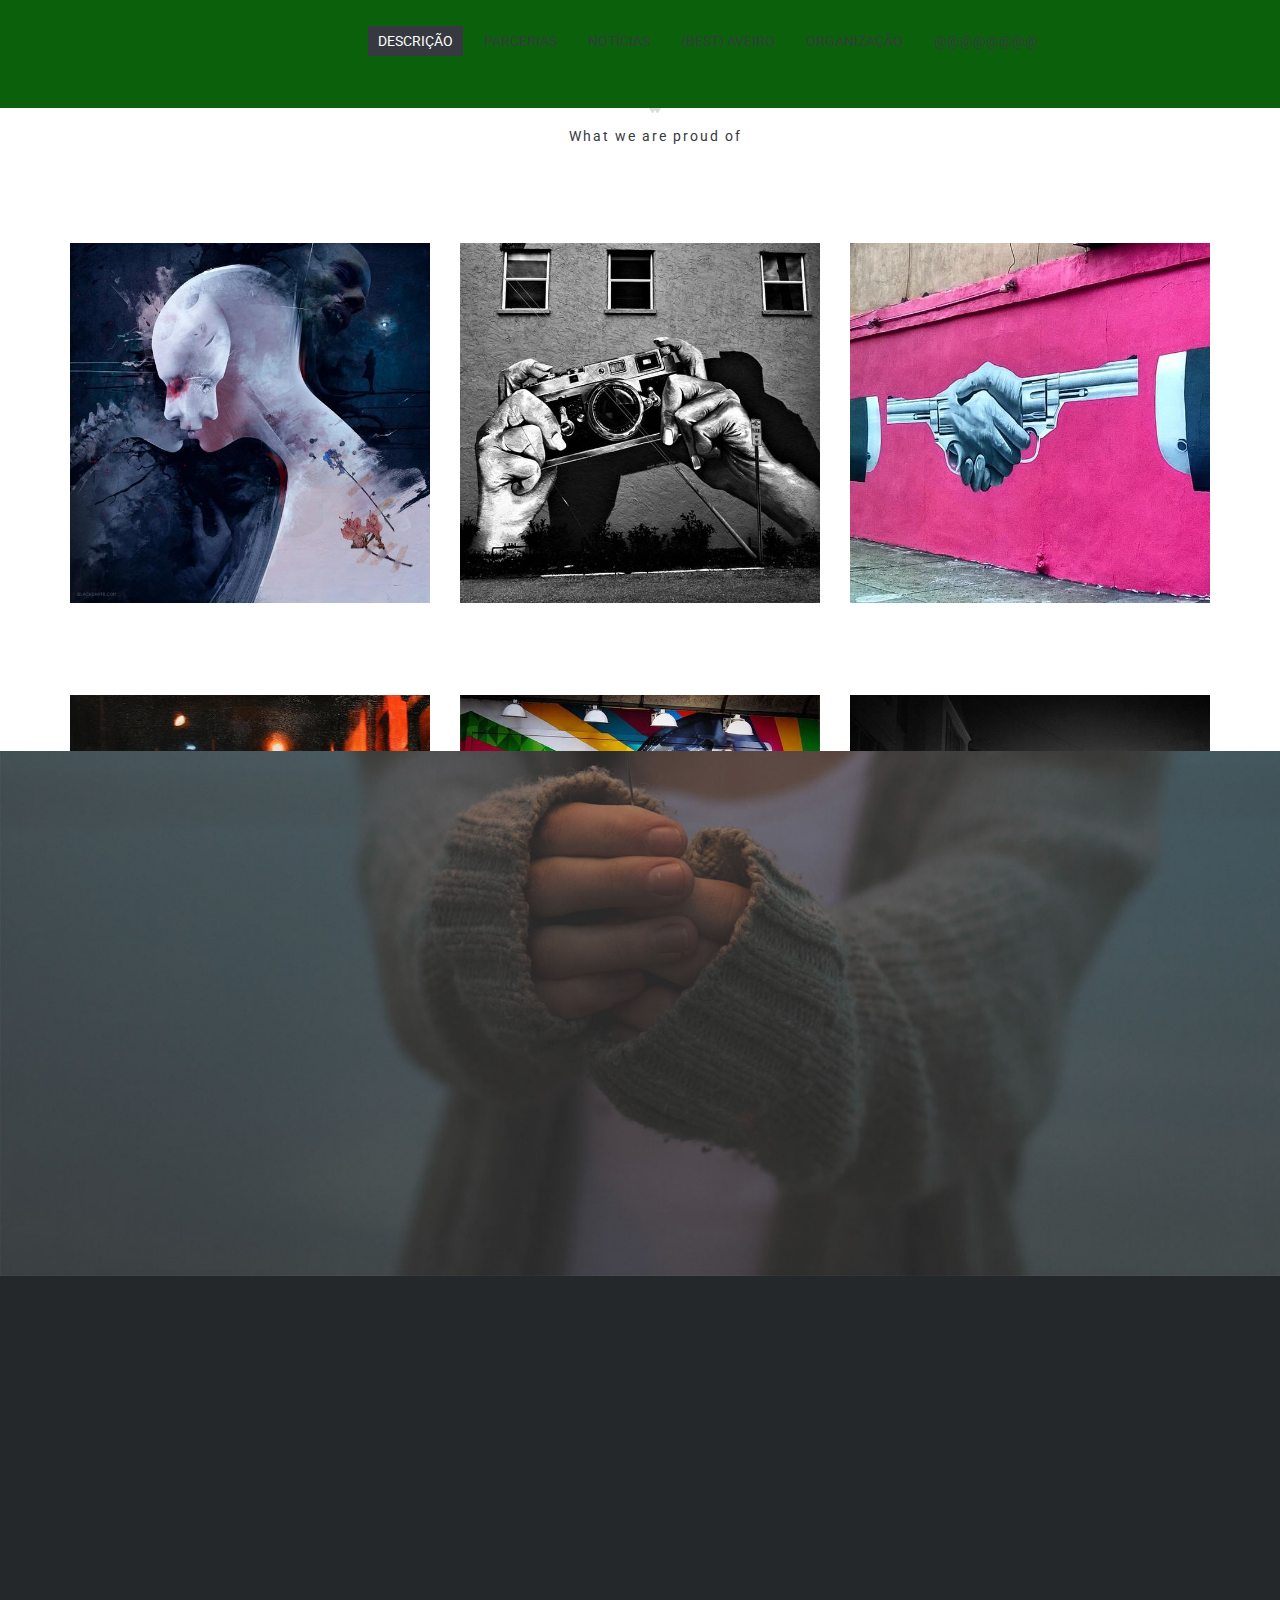
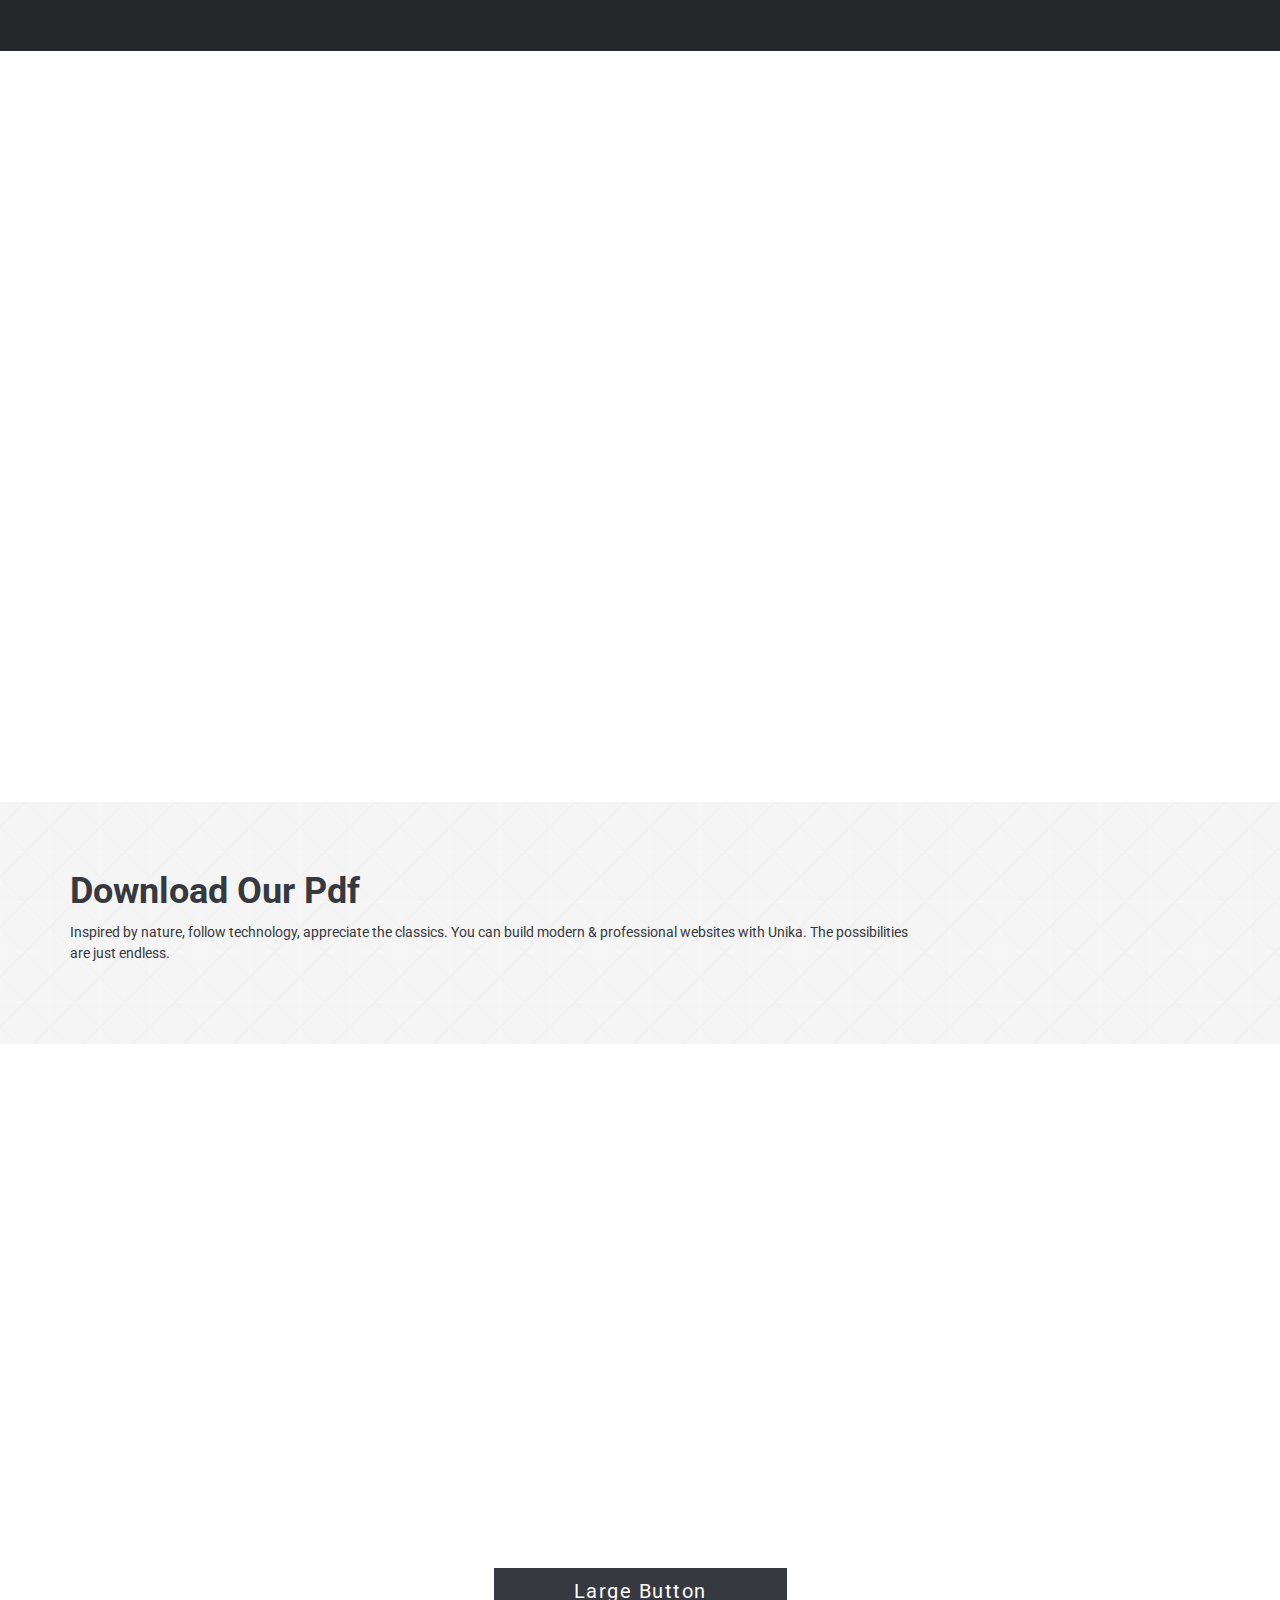
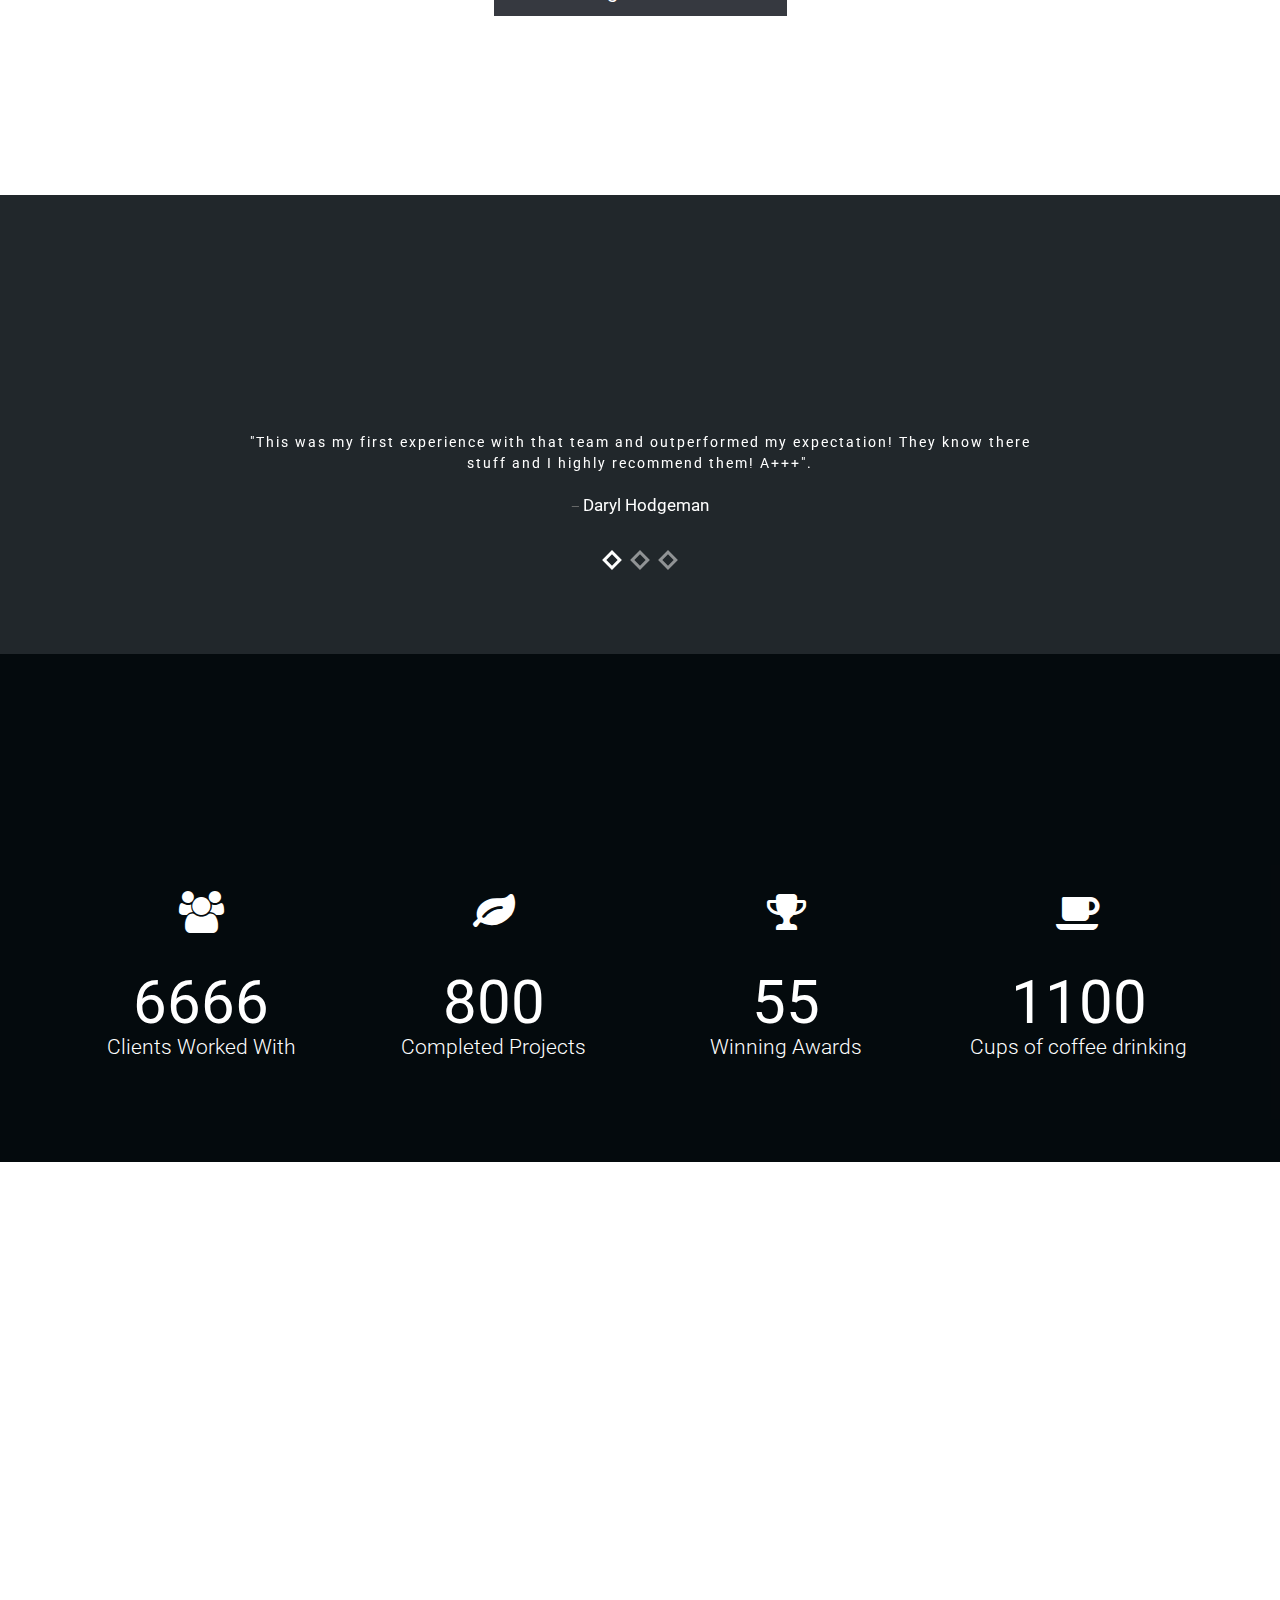
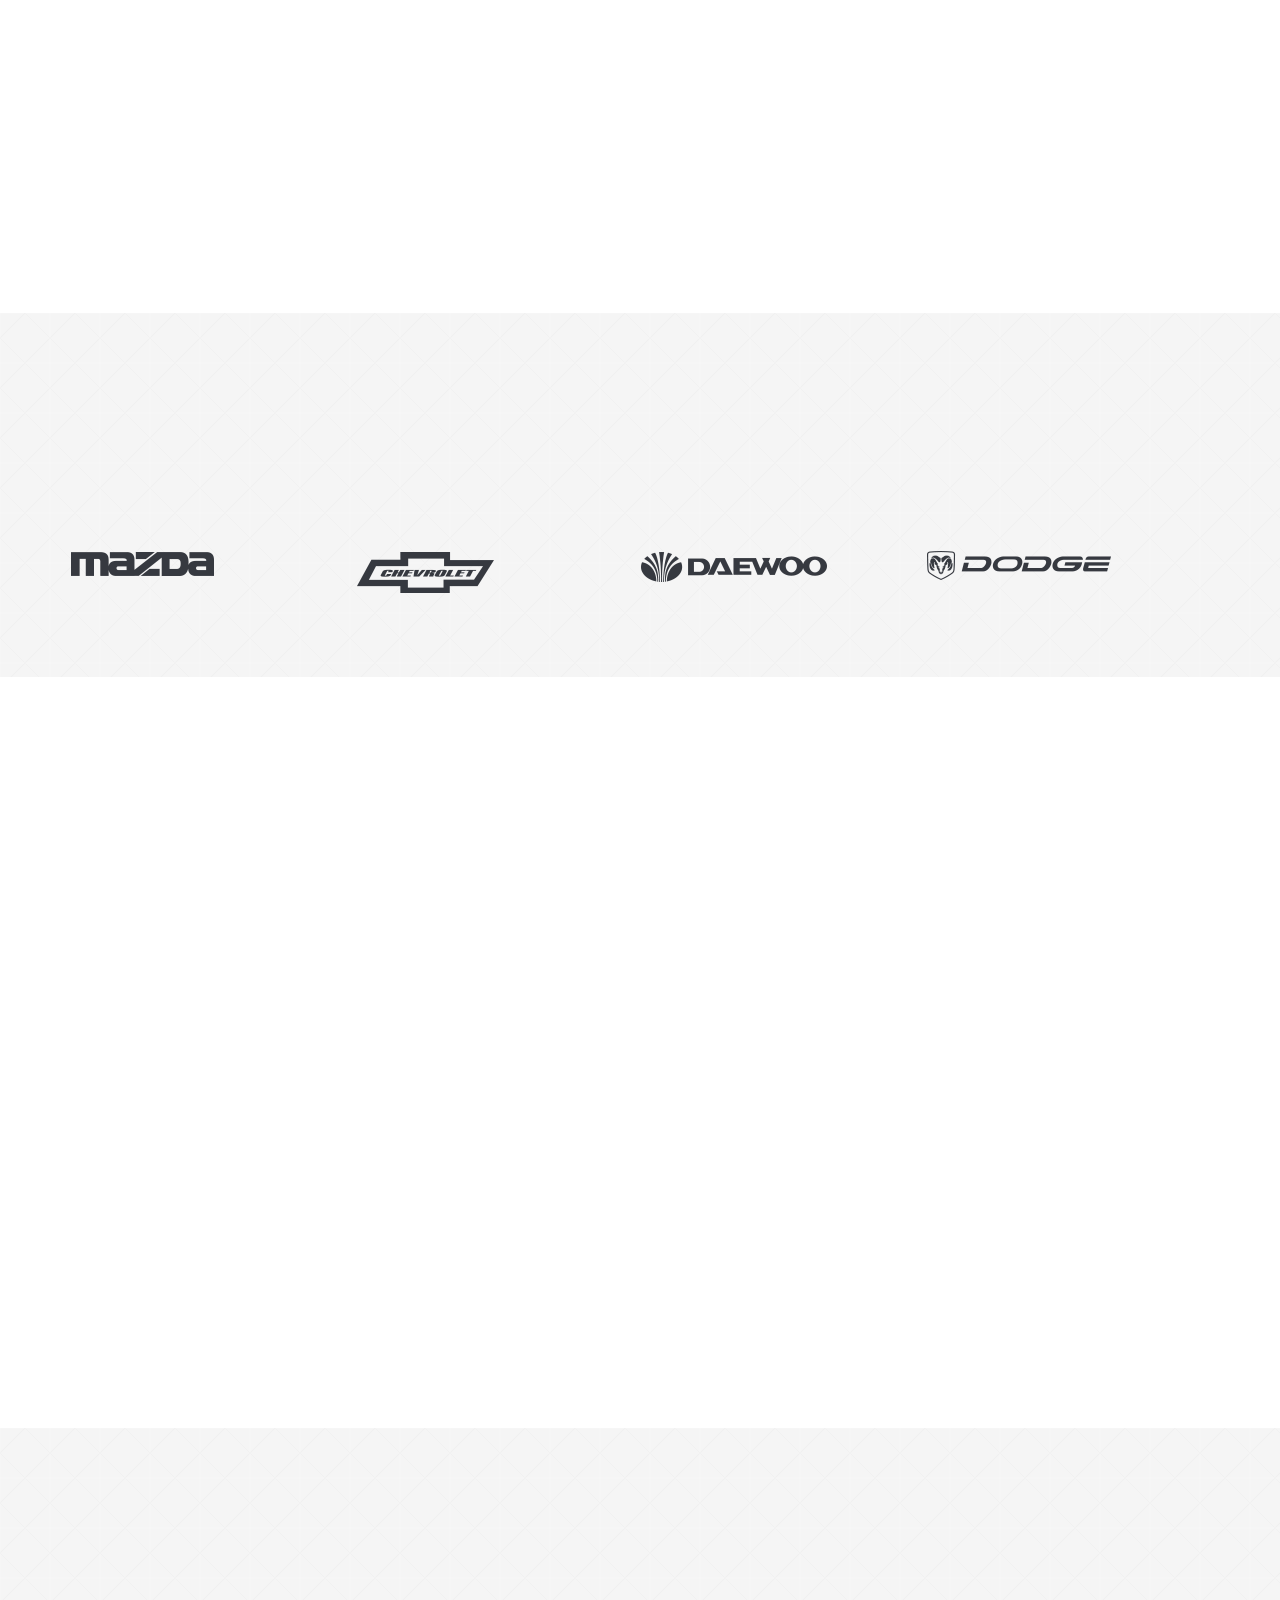
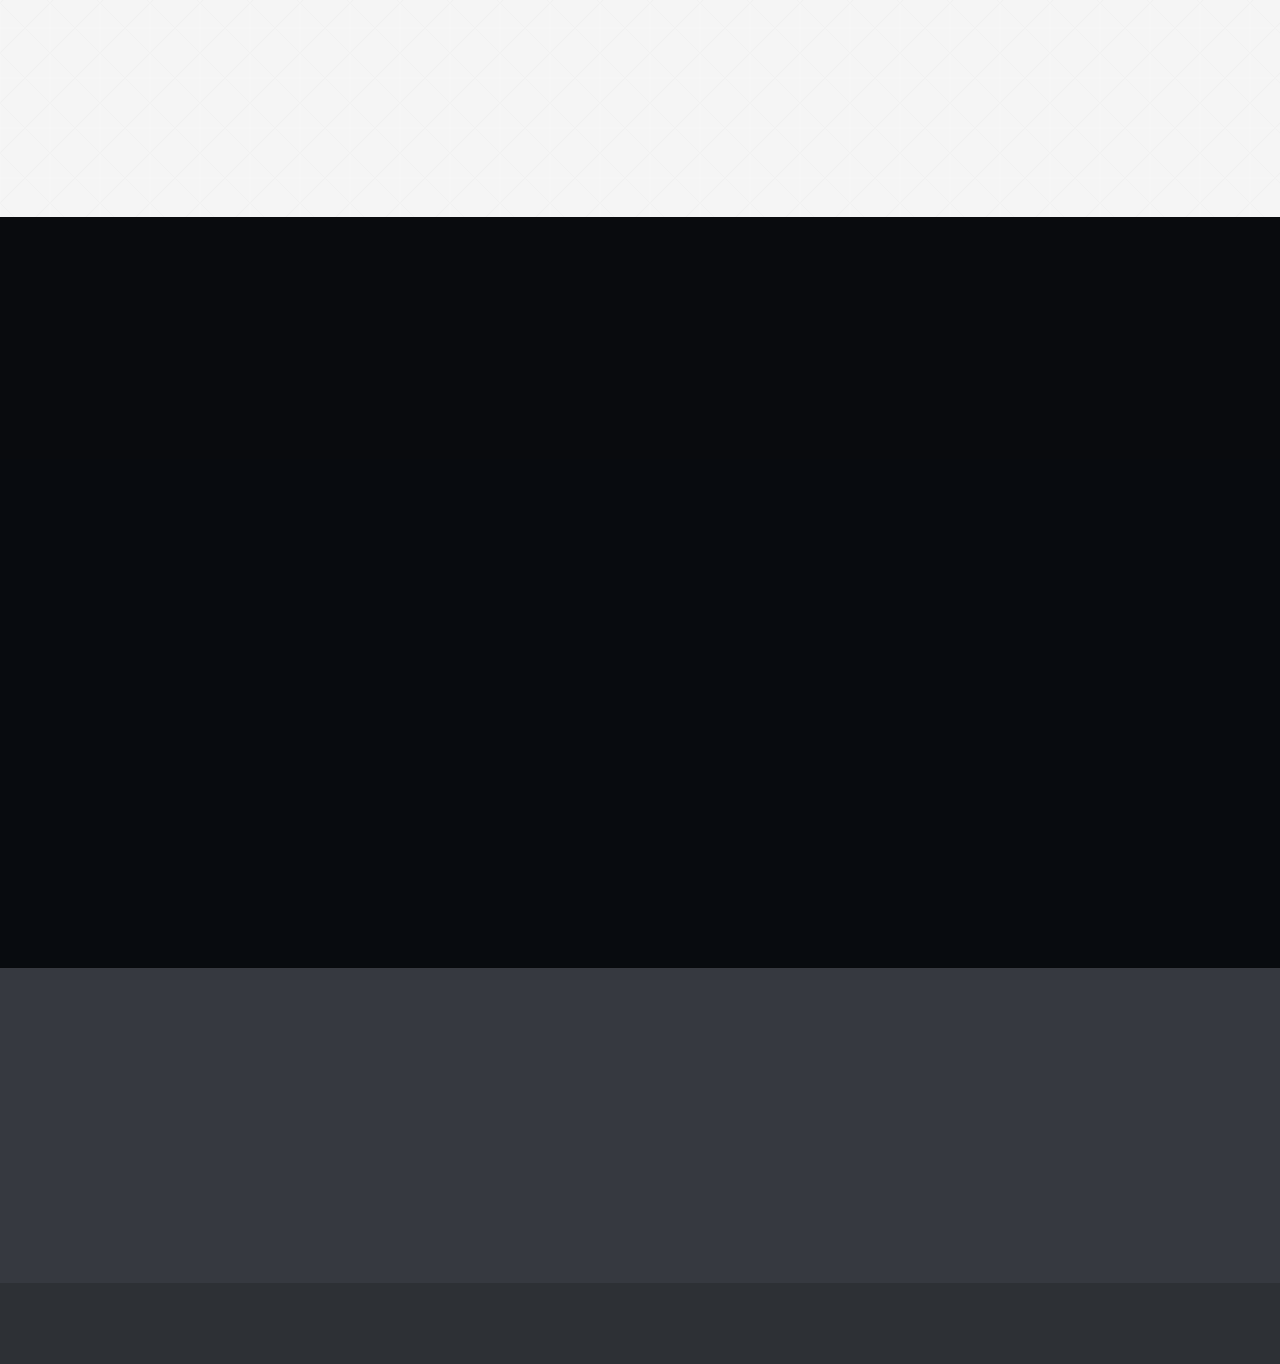
==== page.html @ 26904052 "First Version" ====
<!doctype html>
<!--
	Template:	 Unika - Responsive One Page HTML5 Template
	Author:		 imransdesign.com
	URL:		 http://imransdesign.com/
    Designed By: https://www.behance.net/poljakova
	Version:	1.0
-->
<html lang="en-US">
<head>

    <meta charset="utf-8">
    <meta http-equiv="X-UA-Compatible" content="IE=edge">
    <title>Unika - Responsive One Page HTML5 Template</title>
    <meta name="description" content="Unika - Responsive One Page HTML5 Template">
    <meta name="keywords" content="HTML5, Bootsrtrap, One Page, Responsive, Template, Portfolio" />
    <meta name="author" content="imransdesign.com">

    <!-- Mobile Metas -->
    <meta name="viewport" content="width=device-width, initial-scale=1">

    <!-- Google Fonts  -->
    <link href='http://fonts.googleapis.com/css?family=Roboto:400,700,500' rel='stylesheet' type='text/css'> <!-- Body font -->
    <link href='http://fonts.googleapis.com/css?family=Lato:300,400' rel='stylesheet' type='text/css'> <!-- Navbar font -->

    <!-- Libs and Plugins CSS -->
    <link rel="stylesheet" href="inc/bootstrap/css/bootstrap.min.css">
    <link rel="stylesheet" href="inc/animations/css/animate.min.css">
    <link rel="stylesheet" href="inc/font-awesome/css/font-awesome.min.css"> <!-- Font Icons -->
    <link rel="stylesheet" href="inc/owl-carousel/css/owl.carousel.css">
    <link rel="stylesheet" href="inc/owl-carousel/css/owl.theme.css">

    <!-- Theme CSS -->
    <link rel="stylesheet" href="css/reset.css">
    <link rel="stylesheet" href="css/style.css">
    <link rel="stylesheet" href="css/mobile.css">

    <!-- Skin CSS -->
    <link rel="stylesheet" href="css/skin/cool-gray.css">
    <!-- <link rel="stylesheet" href="css/skin/ice-blue.css"> -->
    <!-- <link rel="stylesheet" href="css/skin/summer-orange.css"> -->
    <!-- <link rel="stylesheet" href="css/skin/fresh-lime.css"> -->
    <!-- <link rel="stylesheet" href="css/skin/night-purple.css"> -->

    <!-- HTML5 Shim and Respond.js IE8 support of HTML5 elements and media queries -->
    <!-- WARNING: Respond.js doesn't work if you view the page via file:// -->

    <!--[if lt IE 9]>
    <script src="https://oss.maxcdn.com/html5shiv/3.7.2/html5shiv.min.js"></script>
    <script src="https://oss.maxcdn.com/respond/1.4.2/respond.min.js"></script>
    <![endif]-->

</head>

<body data-spy="scroll" data-target="#main-navbar">
<div class="page-loader"></div>  <!-- Display loading image while page loads -->
<div class="body">

    <!--========== BEGIN HEADER ==========-->
    <header id="header" class="header-main">

        <!-- Begin Navbar -->
        <nav id="main-navbar" class="navbar navbar-default navbar-fixed-top" role="navigation"> <!-- Classes: navbar-default, navbar-inverse, navbar-fixed-top, navbar-fixed-bottom, navbar-transparent. Note: If you use non-transparent navbar, set "height: 98px;" to #header -->

            <div class="container">

                <!-- Brand and toggle get grouped for better mobile display -->
                <div class="navbar-header">
                    <button type="button" class="navbar-toggle collapsed" data-toggle="collapse" data-target="#bs-example-navbar-collapse-1">
                        <span class="sr-only">Toggle navigation</span>
                        <span class="icon-bar"></span>
                        <span class="icon-bar"></span>
                        <span class="icon-bar"></span>
                    </button>
                    <a class="navbar-brand page-scroll" href="index.html">Unika</a>
                </div>

                <!-- Collect the nav links, forms, and other content for toggling -->
                <div class="collapse navbar-collapse" id="bs-example-navbar-collapse-1">
                    <div class="portfoloi_content_area" > <!-- remove -- em princípio não é preciso -->
                        <div class="portfolio_menu" id="filters">
                            <ul>
                                <li class="active_prot_menu"><a href="#porfolio_menu" data-filter="*">Descrição</a></li>
                                <li><a href="#porfolio_menu" data-filter=".websites">Parcerias</a></li>
                                <li><a href="#porfolio_menu" data-filter=".webDesign" >Notícias</a></li>
                                <li><a href="#porfolio_menu" data-filter=".appsDevelopment">(BEST) Aveiro</a></li>
                                <li><a href="#porfolio_menu" data-filter=".GraphicDesign">Organização</a></li>
                                <li><a href="#porfolio_menu" data-filter=".responsive">@@@@@@@@</a></li>
                            </ul>
                        </div>
                    </div>
                </div><!-- /.navbar-collapse -->
            </div><!-- /.container -->
        </nav>
        <!-- End Navbar -->

    </header>
    <!-- ========= END HEADER =========-->

    <!-- Begin Portfolio -->
    <section id="portfolio-section" class="page bg-style1">
        <div class="container">
            <div class="row">
                <div class="col-md-12">
                    <div class="portfolio">
                        <!-- Begin page header-->
                        <div class="page-header-wrapper">
                            <div class="container">
                                <div class="page-header text-center wow fadeInDown" data-wow-delay="0.4s">
                                    <h2>Our Works</h2>
                                    <div class="devider"></div>
                                    <p class="subtitle">What we are proud of</p>
                                </div>
                            </div>
                        </div>
                        <!-- End page header-->
                        <div class="portfoloi_content_area" >


                            <div class="portfolio_content">
                                <div class="row"  id="portfolio">
                                    <div class="col-xs-12 col-sm-4 appsDevelopment">
                                        <div class="portfolio_single_content">
                                            <img src="img/portfolio/p1.jpg" alt="title"/>
                                            <div>
                                                <a href="#">Skull Awesome</a>
                                                <span>Subtitle</span>
                                            </div>
                                        </div>
                                    </div>
                                    <div class="col-xs-12 col-sm-4 GraphicDesign">
                                        <div class="portfolio_single_content">
                                            <img src="img/portfolio/p2.jpg" alt="title"/>
                                            <div>
                                                <a href="#">Photo Frame</a>
                                                <span>Subtitle</span>
                                            </div>
                                        </div>
                                    </div>
                                    <div class="col-xs-12 col-sm-4 responsive">
                                        <div class="portfolio_single_content">
                                            <img src="img/portfolio/p3.jpg" alt="title"/>
                                            <div>
                                                <a href="#">Hand Shots</a>
                                                <span>Subtitle</span>
                                            </div>
                                        </div>
                                    </div>
                                    <div class="col-xs-12 col-sm-4 webDesign websites">
                                        <div class="portfolio_single_content">
                                            <img src="img/portfolio/p4.jpg" alt="title"/>
                                            <div>
                                                <a href="#">Night Abstract</a>
                                                <span>Subtitle</span>
                                            </div>
                                        </div>
                                    </div>
                                    <div class="col-xs-12 col-sm-4 appsDevelopment websites">
                                        <div class="portfolio_single_content">
                                            <img src="img//portfolio/p5.jpg" alt="title"/>
                                            <div>
                                                <a href="#">Joy of Independence</a>
                                                <span>Subtitle</span>
                                            </div>
                                        </div>
                                    </div>
                                    <div class="col-xs-12 col-sm-4 GraphicDesign">
                                        <div class="portfolio_single_content">
                                            <img src="img/portfolio/p6.jpg" alt="title"/>
                                            <div>
                                                <a href="#">Night Crawlers</a>
                                                <span>Subtitle</span>
                                            </div>
                                        </div>
                                    </div>
                                    <div class="col-xs-12 col-sm-4 responsive">
                                        <div class="portfolio_single_content">
                                            <img src="img/portfolio/p7.jpg" alt="title"/>
                                            <div>
                                                <a href="#">Last Motel</a>
                                                <span>Subtitle</span>
                                            </div>
                                        </div>
                                    </div>
                                    <div class="col-xs-12 col-sm-4 GraphicDesign">
                                        <div class="portfolio_single_content">
                                            <img src="img/portfolio/p8.jpg" alt="title"/>
                                            <div>
                                                <a href="#">Dirk Road</a>
                                                <span>Subtitle</span>
                                            </div>
                                        </div>
                                    </div>
                                    <div class="col-xs-12 col-sm-4 websites">
                                        <div class="portfolio_single_content">
                                            <img src="img/portfolio/p9.jpg" alt="title"/>
                                            <div>
                                                <a href="#">Old is Gold</a>
                                                <span>Subtitle</span>
                                            </div>
                                        </div>
                                    </div>
                                </div>
                            </div>
                        </div>

                    </div>
                </div>
            </div>
        </div>
    </section>
    <!-- End portfolio -->



    <!-- Begin text carousel intro section -->
    <section id="text-carousel-intro-section" class="parallax" data-stellar-background-ratio="0.5" style="background-image: url(img/slider-bg.jpg);">

        <div class="container">
            <div class="caption text-center text-white" data-stellar-ratio="0.7">

                <div id="owl-intro-text" class="owl-carousel">
                    <div class="item">
                        <h1>We have Awesome things</h1>
                        <p>Let's make the web beautiful together</p>
                        <div class="extra-space-l"></div>
                        <a class="btn btn-blank" href="https://creativemarket.com/Themetorium" target="_blank" role="button">View More!</a>
                    </div>
                    <div class="item">
                        <h1>Join with us</h1>
                        <p>To the greatest Journey</p>
                        <div class="extra-space-l"></div>
                        <a class="btn btn-blank" href="https://creativemarket.com/Themetorium" target="_blank" role="button">View More!</a>
                    </div>
                    <div class="item">
                        <h1>I'm Unika</h1>
                        <p>TEXTO QUE APARECE POR BAIXO</p>
                        <div class="extra-space-l"></div>
                        <a class="btn btn-blank" href="https://creativemarket.com/Themetorium" target="_blank" role="button">View More!</a>
                    </div>
                </div>

            </div> <!-- /.caption -->
        </div> <!-- /.container -->

    </section>
    <!-- End text carousel intro section -->




    <!-- Begin about section -->
    <section id="about-section" class="page bg-style1">
        <!-- Begin page header-->
        <div class="page-header-wrapper">
            <div class="container">
                <div class="page-header text-center wow fadeInUp" data-wow-delay="0.3s">
                    <h2>About</h2>
                    <div class="devider"></div>
                    <p class="subtitle">little information</p>
                </div>
            </div>
        </div>
        <!-- End page header-->

        <!-- Begin rotate box-1 -->
        <div class="rotate-box-1-wrapper">
            <div class="container">
                <div class="row">
                    <div class="col-md-3 col-sm-6">
                        <a href="#" class="rotate-box-1 square-icon wow zoomIn" data-wow-delay="0">
                            <span class="rotate-box-icon"><i class="fa fa-users"></i></span>
                            <div class="rotate-box-info">
                                <h4>Who We Are?</h4>
                                <p>Lorem ipsum dolor sit amet set, consectetur utes anet adipisicing elit, sed do eiusmod tempor incidist.</p>
                            </div>
                        </a>
                    </div>

                    <div class="col-md-3 col-sm-6">
                        <a href="#" class="rotate-box-1 square-icon wow zoomIn" data-wow-delay="0.2s">
                            <span class="rotate-box-icon"><i class="fa fa-diamond"></i></span>
                            <div class="rotate-box-info">
                                <h4>What We Do?</h4>
                                <p>Lorem ipsum dolor sit amet set, consectetur utes anet adipisicing elit, sed do eiusmod tempor incidist.</p>
                            </div>
                        </a>
                    </div>

                    <div class="col-md-3 col-sm-6">
                        <a href="#" class="rotate-box-1 square-icon wow zoomIn" data-wow-delay="0.4s">
                            <span class="rotate-box-icon"><i class="fa fa-heart"></i></span>
                            <div class="rotate-box-info">
                                <h4>Why We Do It?</h4>
                                <p>Lorem ipsum dolor sit amet set, consectetur utes anet adipisicing elit, sed do eiusmod tempor incidist.</p>
                            </div>
                        </a>
                    </div>

                    <div class="col-md-3 col-sm-6">
                        <a href="#" class="rotate-box-1 square-icon wow zoomIn" data-wow-delay="0.6s">
                            <span class="rotate-box-icon"><i class="fa fa-clock-o"></i></span>
                            <div class="rotate-box-info">
                                <h4>Since When?</h4>
                                <p>Lorem ipsum dolor sit amet set, consectetur utes anet adipisicing elit, sed do eiusmod tempor incidist.</p>
                            </div>
                        </a>
                    </div>

                </div> <!-- /.row -->
            </div> <!-- /.container -->
        </div>
        <!-- End rotate box-1 -->

        <div class="extra-space-l"></div>

        <!-- Begin page header-->
        <div class="page-header-wrapper">
            <div class="container">
                <div class="page-header text-center wow fadeInUp" data-wow-delay="0.3s">
                    <h4>Our Skills</h4>
                </div>
            </div>
        </div>
        <!-- End page header-->

        <!-- Begin Our Skills -->
        <div class="our-skills">
            <div class="container">
                <div class="row">

                    <div class="col-sm-6">
                        <div class="skill-bar wow slideInLeft" data-wow-delay="0.2s">
                            <div class="progress-lebel">
                                <h6>Photoshop & Illustrator</h6>
                            </div>
                            <div class="progress">
                                <div class="progress-bar" role="progressbar" aria-valuenow="75" aria-valuemin="0" aria-valuemax="100" style="width: 75%;">
                                </div>
                            </div>
                        </div>
                    </div>

                    <div class="col-sm-6">
                        <div class="skill-bar wow slideInRight" data-wow-delay="0.2s">
                            <div class="progress-lebel">
                                <h6>WordPress</h6>
                            </div>
                            <div class="progress">
                                <div class="progress-bar" role="progressbar" aria-valuenow="85" aria-valuemin="0" aria-valuemax="100" style="width: 85%;">
                                </div>
                            </div>
                        </div>
                    </div>

                    <div class="col-sm-6">
                        <div class="skill-bar wow slideInLeft" data-wow-delay="0.4s">
                            <div class="progress-lebel">
                                <h6>Html & Css</h6>
                            </div>
                            <div class="progress">
                                <div class="progress-bar" role="progressbar" aria-valuenow="95" aria-valuemin="0" aria-valuemax="100" style="width: 95%;">
                                </div>
                            </div>
                        </div>
                    </div>

                    <div class="col-sm-6">
                        <div class="skill-bar wow slideInRight" data-wow-delay="0.4s">
                            <div class="progress-lebel">
                                <h6>Javascript</h6>
                            </div>
                            <div class="progress">
                                <div class="progress-bar" role="progressbar" aria-valuenow="70" aria-valuemin="0" aria-valuemax="100" style="width: 70%;">
                                </div>
                            </div>
                        </div>
                    </div>

                </div> <!-- /.row -->
            </div> <!-- /.container -->
        </div>
        <!-- End Our Skill -->
    </section>
    <!-- End about section -->




    <!-- Begin cta -->
    <section id="cta-section">
        <div class="cta">
            <div class="container">
                <div class="row">

                    <div class="col-md-9">
                        <h1>Download Our Pdf</h1>
                        <p>Inspired by nature, follow technology, appreciate the classics. You can build modern & professional websites with Unika. The possibilities are just endless.</p>
                    </div>

                    <div class="col-md-3">
                        <div class="cta-btn wow bounceInRight" data-wow-delay="0.4s">
                            <a class="btn btn-default btn-lg" href="http://www.imransdesign.com/" target="_blank" role="button">Download</a>
                        </div>
                    </div>

                </div> <!-- /.row -->
            </div> <!-- /.container -->
        </div>
    </section>
    <!-- End cta -->




    <!-- Begin Services -->
    <section id="services-section" class="page text-center">
        <!-- Begin page header-->
        <div class="page-header-wrapper">
            <div class="container">
                <div class="page-header text-center wow fadeInDown" data-wow-delay="0.4s">
                    <h2>Services</h2>
                    <div class="devider"></div>
                    <p class="subtitle">what we really know how</p>
                </div>
            </div>
        </div>
        <!-- End page header-->

        <!-- Begin roatet box-2 -->
        <div class="rotate-box-2-wrapper">
            <div class="container">
                <div class="row">
                    <div class="col-md-3 col-sm-6">
                        <a href="#" class="rotate-box-2 square-icon text-center wow zoomIn" data-wow-delay="0">
                            <span class="rotate-box-icon"><i class="fa fa-mobile"></i></span>
                            <div class="rotate-box-info">
                                <h4>App Development</h4>
                                <p>Lorem ipsum dolor sit amet set, consectetur utes anet adipisicing elit, sed do eiusmod tempor incidist.</p>
                            </div>
                        </a>
                    </div>

                    <div class="col-md-3 col-sm-6">
                        <a href="#" class="rotate-box-2 square-icon text-center wow zoomIn" data-wow-delay="0.2s">
                            <span class="rotate-box-icon"><i class="fa fa-pie-chart"></i></span>
                            <div class="rotate-box-info">
                                <h4>Ui Design</h4>
                                <p>Lorem ipsum dolor sit amet set, consectetur utes anet adipisicing elit, sed do eiusmod tempor incidist.</p>
                            </div>
                        </a>
                    </div>

                    <div class="col-md-3 col-sm-6">
                        <a href="#" class="rotate-box-2 square-icon text-center wow zoomIn" data-wow-delay="0.4s">
                            <span class="rotate-box-icon"><i class="fa fa-cloud"></i></span>
                            <div class="rotate-box-info">
                                <h4>Cloud Hosting</h4>
                                <p>Lorem ipsum dolor sit amet set, consectetur utes anet adipisicing elit, sed do eiusmod tempor incidist.</p>
                            </div>
                        </a>
                    </div>

                    <div class="col-md-3 col-sm-6">
                        <a href="#" class="rotate-box-2 square-icon text-center wow zoomIn" data-wow-delay="0.6s">
                            <span class="rotate-box-icon"><i class="fa fa-pencil"></i></span>
                            <div class="rotate-box-info">
                                <h4>Coding Pen</h4>
                                <p>Lorem ipsum dolor sit amet set, consectetur utes anet adipisicing elit, sed do eiusmod tempor incidist.</p>
                            </div>
                        </a>
                    </div>

                </div> <!-- /.row -->
            </div> <!-- /.container -->

            <div class="container">
                <!-- Cta Button -->
                <div class="extra-space-l"></div>
                <div class="text-center">
                    <a class="btn btn-default btn-lg-xl" href="http://www.imransdesign.com/" target="_blank" role="button">Large Button</a>
                </div>
            </div> <!-- /.container -->
        </div>
        <!-- End rotate-box-2 -->
    </section>
    <!-- End Services -->




    <!-- Begin testimonials -->
    <section id="testimonial-section">
        <div id="testimonial-trigger" class="testimonial text-white parallax" data-stellar-background-ratio="0.5" style="background-image: url(img/testimonial-bg.jpg);">
            <div class="cover"></div>
            <!-- Begin page header-->
            <div class="page-header-wrapper">
                <div class="container">
                    <div class="page-header text-center wow fadeInDown" data-wow-delay="0.4s">
                        <h2>Reviews</h2>
                        <div class="devider"></div>
                        <p class="subtitle">What people say about us</p>
                    </div>
                </div>
            </div>
            <!-- End page header-->
            <div class="container">
                <div class="testimonial-inner center-block text-center">
                    <div id="owl-testimonial" class="owl-carousel">
                        <div class="item">
                            <blockquote>
                                <p>"This was my first experience with that team and outperformed my expectation! They know there stuff and I highly recommend them! A+++".</p>
                                <footer><cite title="Source Title">Daryl Hodgeman</cite></footer>
                            </blockquote>
                        </div>
                        <div class="item">
                            <blockquote>
                                <p>"Lorem ipsum dolor sit amet, consectetur adipisicing elit, sed do eiusmod
                                    tempor incididunt ut labore et dolore magna aliqua."</p>
                                <footer><cite title="Source Title">John Doe</cite></footer>
                            </blockquote>
                        </div>
                        <div class="item">
                            <blockquote>
                                <p>"Quis nostrud exercitation ullamco laboris nisi ut aliquip ex ea commodo
                                    consequat. Duis aute irure dolor in reprehenderit in voluptate velit esse
                                    cillum dolore eu fugiat nulla pariatur. Excepteur sint occaecat cupidatat non
                                    proident, sunt in culpa qui officia deserunt mollit".</p>
                                <footer><cite title="Source Title">John Doe</cite></footer>
                            </blockquote>
                        </div>
                    </div>
                </div>
            </div>
        </div>
    </section>
    <!-- End testimonials -->









    <!-- Begin counter up -->
    <section id="counter-section">
        <div id="counter-up-trigger" class="counter-up text-white parallax" data-stellar-background-ratio="0.5" style="background-image: url(img/counter-bg.jpg);">
            <div class="cover"></div>
            <!-- Begin page header-->
            <div class="page-header-wrapper">
                <div class="container">
                    <div class="page-header text-center wow fadeInDown" data-wow-delay="0.4s">
                        <h2>Some Fun Facts</h2>
                        <div class="devider"></div>
                        <p class="subtitle">Before anyone is not told</p>
                    </div>
                </div>
            </div>
            <!-- End page header-->
            <div class="container">

                <div class="row">

                    <div class="fact text-center col-md-3 col-sm-6">
                        <div class="fact-inner">
                            <i class="fa fa-users fa-3x"></i>
                            <div class="extra-space-l"></div>
                            <span class="counter">6666</span>
                            <p class="lead">Clients Worked With</p>
                        </div>
                    </div>

                    <div class="fact text-center col-md-3 col-sm-6">
                        <div class="fact-inner">
                            <i class="fa fa-leaf fa-3x"></i>
                            <div class="extra-space-l"></div>
                            <span class="counter">800</span>
                            <p class="lead">Completed Projects</p>
                        </div>
                    </div>

                    <div class="fact text-center col-md-3 col-sm-6">
                        <div class="fact-inner">
                            <i class="fa fa-trophy fa-3x"></i>
                            <div class="extra-space-l"></div>
                            <span class="counter">55</span>
                            <p class="lead">Winning Awards</p>
                        </div>
                    </div>

                    <div class="fact last text-center col-md-3 col-sm-6">
                        <div class="fact-inner">
                            <i class="fa fa-coffee fa-3x"></i>
                            <div class="extra-space-l"></div>
                            <span class="counter">1100</span>
                            <p class="lead">Cups of coffee drinking</p>
                        </div>
                    </div>

                </div> <!-- /.row -->
            </div> <!-- /.container -->
        </div>
    </section>
    <!-- End counter up -->




    <!-- Begin team-->
    <section id="team-section" class="page">
        <!-- Begin page header-->
        <div class="page-header-wrapper">
            <div class="container">
                <div class="page-header text-center wow fadeInDown" data-wow-delay="0.4s">
                    <h2>Our Team</h2>
                    <div class="devider"></div>
                    <p class="subtitle">Meat our experts</p>
                </div>
            </div>
        </div>
        <!-- End page header-->
        <div class="container">
            <div class="row">
                <div class="team-items">
                    <div class="col-md-2">
                        <div class="team-container wow bounceIn" data-wow-delay="0.2s">
                            <div class="team-item">
                                <div class="team-triangle">
                                    <div class="content">
                                        <img src="img/team/1.jpg" alt="title"/>
                                        <div class="team-hover text-center">
                                            <i class="fa fa-male"></i>
                                            <p>John Doe</p>
                                        </div>
                                    </div>
                                </div>
                            </div>
                        </div>
                    </div>
                    <div class="col-md-2">
                        <div class="team-container wow bounceIn" data-wow-delay="0.3s">
                            <div class="team-item">
                                <div class="team-triangle">
                                    <div class="content">
                                        <img src="img/team/1.jpg" alt="title"/>
                                        <div class="team-hover text-center">
                                            <i class="fa fa-female"></i>
                                            <p>Jane Doe</p>
                                        </div>
                                    </div>
                                </div>
                            </div>
                        </div>
                    </div>
                    <div class="col-md-2">
                        <div class="team-container wow bounceIn" data-wow-delay="0.4s">
                            <div class="team-item">
                                <div class="team-triangle">
                                    <div class="content">
                                        <img src="img/team/1.jpg" alt="title"/>
                                        <div class="team-hover text-center">
                                            <i class="fa fa-male"></i>
                                            <p>John Doe</p>
                                        </div>
                                    </div>
                                </div>
                            </div>
                        </div>
                    </div>

                    <div class="col-md-2">
                        <div class="team-container wow bounceIn" data-wow-delay="0.5s">
                            <div class="team-item">
                                <div class="team-triangle">
                                    <div class="content">
                                        <img src="img/team/1.jpg" alt="title"/>
                                        <div class="team-hover text-center">
                                            <i class="fa fa-male"></i>
                                            <p>John Doe</p>
                                        </div>
                                    </div>
                                </div>
                            </div>
                        </div>
                    </div>
                    <div class="col-md-2">
                        <div class="team-container wow bounceIn" data-wow-delay="0.6s">
                            <div class="team-item">
                                <div class="team-triangle">
                                    <div class="content">
                                        <img src="img/team/1.jpg" alt="title"/>
                                        <div class="team-hover text-center">
                                            <i class="fa fa-male"></i>
                                            <p>John Doe</p>
                                        </div>
                                    </div>
                                </div>
                            </div>
                        </div>
                    </div>
                    <div class="col-md-2">
                        <div class="team-container wow bounceIn" data-wow-delay="0.7s">
                            <div class="team-item">
                                <div class="team-triangle">
                                    <div class="content">
                                        <img src="img/team/1.jpg" alt="title"/>
                                        <div class="team-hover text-center">
                                            <i class="fa fa-male"></i>
                                            <p>John Doe</p>
                                        </div>
                                    </div>
                                </div>
                            </div>
                        </div>
                    </div>
                    <div class="col-md-2">
                        <div class="team-container wow bounceIn" data-wow-delay="0.8s">
                            <div class="team-item">
                                <div class="team-triangle">
                                    <div class="content">
                                        <img src="img/team/1.jpg" alt="title"/>
                                        <div class="team-hover text-center">
                                            <i class="fa fa-female"></i>
                                            <p>Jane Doe</p>
                                        </div>
                                    </div>
                                </div>
                            </div>
                        </div>
                    </div>
                    <div class="clearfix"></div>
                </div>
            </div>
        </div>

    </section>
    <!-- End team-->




    <!-- Begin partners -->
    <section id="partners-section">
        <!-- Begin page header-->
        <div class="page-header-wrapper">
            <div class="container">
                <div class="page-header text-center wow fadeInDown" data-wow-delay="0.4s">
                    <h2>Our Partners</h2>
                    <div class="devider"></div>
                    <p class="subtitle">Those who trust us</p>
                </div>
            </div>
        </div>
        <!-- End page header-->
        <div class="container">
            <div id="owl-partners" class="owl-carousel">
                <img src="img/partners/1.png" alt="img">
                <img src="img/partners/2.png" alt="img">
                <img src="img/partners/3.png" alt="img">
                <img src="img/partners/4.png" alt="img">
                <img src="img/partners/5.png" alt="img">
                <img src="img/partners/6.png" alt="img">
                <img src="img/partners/7.png" alt="img">
            </div>
        </div>
    </section>
    <!-- End partners -->




    <!-- Begin prices section -->
    <section id="prices-section" class="page">

        <!-- Begin page header-->
        <div class="page-header-wrapper">
            <div class="container">
                <div class="page-header text-center wow fadeInDown" data-wow-delay="0.4s">
                    <h2>Prices</h2>
                    <div class="devider"></div>
                    <p class="subtitle">That how much</p>
                </div>
            </div>
        </div>
        <!-- End page header-->

        <div class="extra-space-l"></div>

        <!-- Begin prices -->
        <div class="prices">
            <div class="container">
                <div class="row">

                    <div class="price-box col-sm-6 col-md-3 wow flipInY" data-wow-delay="0.3s">
                        <div class="panel panel-default">
                            <div class="panel-heading text-center">
                                <i class="fa fa-plug fa-2x"></i>
                                <h3>Basic</h3>
                            </div>
                            <div class="panel-body text-center">
                                <p class="lead"><strong>$49</strong></p>
                            </div>
                            <ul class="list-group text-center">
                                <li class="list-group-item">Personal Use</li>
                                <li class="list-group-item">3 projects</li>
                                <li class="list-group-item">1 GB Disk</li>
                                <li class="list-group-item">Custom Domain</li>
                                <li class="list-group-item">24/7 Support</li>
                            </ul>
                            <div class="panel-footer text-center">
                                <a class="btn btn-default" href="#">Order Now!</a>
                            </div>
                        </div>
                    </div>

                    <div class="price-box col-sm-6 col-md-3 wow flipInY" data-wow-delay="0.5s">
                        <div class="panel panel-default">
                            <div class="panel-heading text-center">
                                <i class="fa fa-cog fa-2x"></i>
                                <h3>Advanced</h3>
                            </div>
                            <div class="panel-body text-center">
                                <p class="lead"><strong>$99</strong></p>
                            </div>
                            <ul class="list-group text-center">
                                <li class="list-group-item">Personal Use</li>
                                <li class="list-group-item">5 projects</li>
                                <li class="list-group-item">5 GB Disk</li>
                                <li class="list-group-item">Custom Domain</li>
                                <li class="list-group-item">24/7 Support</li>
                            </ul>
                            <div class="panel-footer text-center">
                                <a class="btn btn-default" href="#">Order Now!</a>
                            </div>
                        </div>
                    </div>

                    <div class="price-box col-sm-6 price-box-featured col-md-3 wow flipInY" data-wow-delay="0.7s">
                        <div class="panel panel-default">
                            <div class="panel-heading text-center">
                                <i class="fa fa-star fa-2x"></i>
                                <h3>Professional</h3>
                            </div>
                            <div class="panel-body text-center">
                                <p class="lead"><strong>$149</strong></p>
                            </div>
                            <ul class="list-group text-center">
                                <li class="list-group-item">Personal Use</li>
                                <li class="list-group-item">20 Projects</li>
                                <li class="list-group-item">20 GB Disk</li>
                                <li class="list-group-item">Custom Domain</li>
                                <li class="list-group-item">24/7 Support</li>
                            </ul>
                            <div class="panel-footer text-center">
                                <a class="btn btn-default" href="#">Order Now!</a>
                            </div>
                            <div class="price-box-ribbon"><strong>Popular</strong></div>
                        </div>
                    </div>

                    <div class="price-box col-sm-6 col-md-3 wow flipInY" data-wow-delay="0.9s">
                        <div class="panel panel-default">
                            <div class="panel-heading text-center">
                                <i class="fa fa-plus fa-2x"></i>
                                <h3>Ultimate</h3>
                            </div>
                            <div class="panel-body text-center">
                                <p class="lead"><strong>$199</strong></p>
                            </div>
                            <ul class="list-group text-center">
                                <li class="list-group-item">Multi Use</li>
                                <li class="list-group-item">Unlimited Projects</li>
                                <li class="list-group-item">99 GB Disk</li>
                                <li class="list-group-item">Custom Domain</li>
                                <li class="list-group-item">24/7 Support</li>
                            </ul>
                            <div class="panel-footer text-center">
                                <a class="btn btn-default" href="#">Order Now!</a>
                            </div>
                        </div>
                    </div>

                </div> <!-- /.row -->
            </div> <!-- /.container -->
        </div>
        <!-- End prices -->
        <div class="extra-space-l"></div>
    </section>
    <!-- End prices section -->




    <!-- Begin social section -->
    <section id="social-section">

        <!-- Begin page header-->
        <div class="page-header-wrapper">
            <div class="container">
                <div class="page-header text-center wow fadeInDown" data-wow-delay="0.4s">
                    <h2>Join Us</h2>
                    <div class="devider"></div>
                    <p class="subtitle">Follow us on social networks</p>
                </div>
            </div>
        </div>
        <!-- End page header-->

        <div class="container">
            <ul class="social-list">
                <li> <a href="#" class="rotate-box-1 square-icon text-center wow zoomIn" data-wow-delay="0.3s"><span class="rotate-box-icon"><i class="fa fa-facebook"></i></span></a></li>
                <li> <a href="#" class="rotate-box-1 square-icon text-center wow zoomIn" data-wow-delay="0.4s"><span class="rotate-box-icon"><i class="fa fa-twitter"></i></span></a></li>
                <li> <a href="#" class="rotate-box-1 square-icon text-center wow zoomIn" data-wow-delay="0.5s"><span class="rotate-box-icon"><i class="fa fa-google-plus"></i></span></a></li>
                <li> <a href="#" class="rotate-box-1 square-icon text-center wow zoomIn" data-wow-delay="0.6s"><span class="rotate-box-icon"><i class="fa fa-pinterest-p"></i></span></a></li>
                <li> <a href="#" class="rotate-box-1 square-icon text-center wow zoomIn" data-wow-delay="0.7s"><span class="rotate-box-icon"><i class="fa fa-tumblr"></i></span></a></li>
                <li> <a href="#" class="rotate-box-1 square-icon text-center wow zoomIn" data-wow-delay="0.8s"><span class="rotate-box-icon"><i class="fa fa-dribbble"></i></span></a></li>
            </ul>
        </div>

    </section>
    <!-- End social section -->




    <!-- Begin contact section -->
    <section id="contact-section" class="page text-white parallax" data-stellar-background-ratio="0.5" style="background-image: url(img/map-bg.jpg);">
        <div class="cover"></div>

        <!-- Begin page header-->
        <div class="page-header-wrapper">
            <div class="container">
                <div class="page-header text-center wow fadeInDown" data-wow-delay="0.4s">
                    <h2>Contacts</h2>
                    <div class="devider"></div>
                    <p class="subtitle">All to contact us</p>
                </div>
            </div>
        </div>
        <!-- End page header-->

        <div class="contact wow bounceInRight" data-wow-delay="0.4s">
            <div class="container">
                <div class="row">

                    <div class="col-sm-6">
                        <div class="contact-info">
                            <h4>Our Address</h4>
                            <ul class="contact-address">
                                <li><i class="fa fa-map-marker fa-lg"></i>&nbsp; 100 Limpbiscayne Blvd. (North) 17st Floor ,<br><br>&nbsp;&nbsp;&nbsp;&nbsp;&nbsp;&nbsp;&nbsp; New World Tower New York ,<br><br>&nbsp;&nbsp;&nbsp;&nbsp;&nbsp;&nbsp;&nbsp; New York, USA, 33148</li>
                                <li><i class="fa fa-phone"></i>&nbsp; 1 -234 -456 -7890</li>
                                <li><i class="fa fa-print"></i>&nbsp; 1 -234 -456 -7890</li>
                                <li><i class="fa fa-envelope"></i> info@yourdomain.com</li>
                                <li><i class="fa fa-skype"></i> Unika-Design</li>
                            </ul>
                        </div>
                    </div>

                    <div class="col-sm-6">
                        <div class="contact-form">
                            <h4>Write to us</h4>
                            <form role="form">
                                <div class="form-group">
                                    <input type="text" class="form-control input-lg" placeholder="Your Name" required>
                                </div>
                                <div class="form-group">
                                    <input type="email" class="form-control input-lg" placeholder="E-mail" required>
                                </div>
                                <div class="form-group">
                                    <input type="text" class="form-control input-lg" placeholder="Subject" required>
                                </div>
                                <div class="form-group">
                                    <textarea class="form-control input-lg" rows="5" placeholder="Message" required></textarea>
                                </div>
                                <button type="submit" class="btn wow bounceInRight" data-wow-delay="0.8s">Send</button>
                            </form>
                        </div>
                    </div>

                </div> <!-- /.row -->
            </div> <!-- /.container -->
        </div>
    </section>
    <!-- End contact section -->




    <!-- Begin footer -->
    <footer class="text-off-white">

        <div class="footer-top">
            <div class="container">
                <div class="row wow bounceInLeft" data-wow-delay="0.4s">

                    <div class="col-sm-6 col-md-4">
                        <h4>Useful Links</h4>
                        <ul class="imp-links">
                            <li><a href="">About</a></li>
                            <li><a href="">Services</a></li>
                            <li><a href="">Press</a></li>
                            <li><a href="">Copyright</a></li>
                            <li><a href="">Advertise</a></li>
                            <li><a href="">Legal</a></li>
                        </ul>
                    </div>

                    <div class="col-sm-6 col-md-4">
                        <h4>Subscribe</h4>
                        <div id="footer_signup">
                            <div id="email">
                                <form id="subscribe" method="POST">
                                    <input type="text" placeholder="Enter email address" name="email" id="address" data-validate="validate(required, email)"/>
                                    <button type="submit">Submit</button>
                                    <span id="result" class="section-description"></span>
                                </form>
                            </div>
                        </div>
                        <p>Lorem ipsum dolor sit amet, consectetur adipisicing elit, sed do eiusmod tempor incididunt ut labore et dolore magna aliqua.</p>
                    </div>

                    <div class="col-sm-12 col-md-4">
                        <h4>Recent Tweets</h4>
                        <div class="single-tweet">
                            <div class="tweet-content"><span>@Unika</span> Excepteur sint occaecat cupidatat non proident</div>
                            <div class="tweet-date">1 Hour ago</div>
                        </div>
                        <div class="single-tweet">
                            <div class="tweet-content"><span>@Unika</span> Excepteur sint occaecat cupidatat non proident uku shumaru</div>
                            <div class="tweet-date">1 Hour ago</div>
                        </div>
                    </div>

                </div> <!-- /.row -->
            </div> <!-- /.container -->
        </div>

        <div class="footer">
            <div class="container text-center wow fadeIn" data-wow-delay="0.4s">
                <p class="copyright">Copyright &copy; 2015 - Designed By <a href="https://www.behance.net/poljakova" class="theme-author">Veronika Poljakova</a> &amp; Developed by <a href="http://www.imransdesign.com/" class="theme-author">Imransdesign</a></p>
            </div>
        </div>

    </footer>
    <!-- End footer -->

    <a href="#" class="scrolltotop"><i class="fa fa-arrow-up"></i></a> <!-- Scroll to top button -->

</div><!-- body ends -->




<!-- Plugins JS -->
<script src="inc/jquery/jquery-1.11.1.min.js"></script>
<script src="inc/bootstrap/js/bootstrap.min.js"></script>
<script src="inc/owl-carousel/js/owl.carousel.min.js"></script>
<script src="inc/stellar/js/jquery.stellar.min.js"></script>
<script src="inc/animations/js/wow.min.js"></script>
<script src="inc/waypoints.min.js"></script>
<script src="inc/isotope.pkgd.min.js"></script>
<script src="inc/classie.js"></script>
<script src="inc/jquery.easing.min.js"></script>
<script src="inc/jquery.counterup.min.js"></script>
<script src="inc/smoothscroll.js"></script>

<!-- Theme JS -->
<script src="js/theme.js"></script>

</body>


</html>
---- css/style.css ----
/*---------------------------------------------------------------------------------

Master Stylesheet

	Template:	 Unika - Responsive One Page HTML5 Template
	Author:		 imransdesign.com
	URL:		 http://imransdesign.com/
    Designed By: https://www.behance.net/poljakova
	Version:	1.0	

---------------------------------------------------------------------------------*/

html {
	height: 100% !important;
}
body {
	position: relative;
	height: 100%;
	font-size: 14px;
	color: #363940;
}
body .body {
	height: 100%;
}
.cover {
	position: absolute;
	width: 100%;
	height: 100%;
	left: 0px;
	top: 0px;
	background-color: rgba(0, 46, 82, 0.15);
	padding: 20px;
}
.page {
  overflow: hidden;
  background-image: url("../../website-innovation-now-2017/MyMainBackground.png");
	width: 100%;
	height: 751px;
	background-repeat: no-repeat;
  background-color: #fff;
  padding: 50px 0;
}
* {
	border-radius: 0 !important;
	-webkit-border-radius: 0 !important;
	-moz-border-radius: 0 !important;
}
*:focus { 
	outline: none !important;
	box-shadow: none !important;
}

/* Begin Fonts */
body {
	font-family: 'Roboto', Helvetica, Arial, sans-serif;
}
h1, h2, h3, h4, h5, h6 {
	font-family: 'Roboto', Helvetica, Arial, sans-serif;
	font-weight: 700;
	margin-bottom: 10px;
}
h1 {
	font-size: 36px;
}
h2 {
	font-size: 30px;
}
h3 {
	font-size: 26px;
}
h4 {
	font-size: 22px;
}
h5 {
	font-size: 18px;
}
p {
	font: 14px/1.5em "Roboto";
}
.navbar-nav > li > a {
	font-family: "Lato", Helvetica, Arial, sans-serif;
}
/* End Fonts */


section {
	position: relative;
}
.page-loader {
	position: fixed;
	left: 0px;
	top: 0px;
	width: 100%;
	height: 100%;
	z-index: 99999;
	background: #FFF url("../../website-innovation-now-2017/BEST_logo.png") center center no-repeat;
}
.devider {
	width: 100%;
	height: 23px;
	background: url('../img/devider.png') no-repeat center center;
	margin: 5px 0 10px;
}
.thumbnail {
	padding: 15px;
	margin-bottom: 20px;
	background-color: #FFF;
	border: 1px solid #DDD;
	-webkit-transition: all 0.2s ease-in-out;
	-moz-transition: all 0.2s ease-in-out;
	-o-transition: all 0.2s ease-in-out;
	-ms-transition: all 0.2s ease-in-out;
	transition: all 0.2s ease-in-out;
}
.form-control {
	-webkit-box-shadow: none;
	box-shadow: none;
}
.parallax {
	position: relative;
	background-position: 0 0;
	background-repeat: no-repeat;
	background-attachment: fixed;
	-webkit-background-size: cover;
  	background-size: cover;
}

#header {
	/* height: 98px; */
}


/* ===== Begin text colors ===== */
.text-main { color: #363940; } /* Theme main color */
.text-white { color: #FFF; }
.text-off-white { color: #e7e7e7;}
.text-dark { color: #000; }


/* ===== Begin navbar ===== */
.navbar {
	background-color: #0B610B;
	margin: 0;
	border: none;
	-webkit-transition: all 0.2s ease-in-out;
	-moz-transition: all 0.2s ease-in-out;
	-o-transition: all 0.2s ease-in-out;
	-ms-transition: all 0.2s ease-in-out;
	transition: all 0.2s ease-in-out;
}
.navbar .container {
	padding-left: 50px;
	padding-right: 50px;
}


/* Navbar brand (logo) */
.navbar-brand {
	background-repeat: no-repeat;
	background-position: left center;
	width: 150px;
	height: auto;
	padding: 24px 0;
	text-indent: -99999px;
	font-size: 24px;
	font-weight: 600;
	line-height: 20px;
	letter-spacing: 4px;
	-webkit-transition: all 0.2s ease-in-out;
	-moz-transition: all 0.2s ease-in-out;
	-o-transition: all 0.2s ease-in-out;
	-ms-transition: all 0.2s ease-in-out;
	transition: all 0.2s ease-in-out;
}
.navbar-default .navbar-brand {
	background-image: url("../../website-innovation-now-2017/BEST_logo.png");
	background-size: 70px, 100px;
	background-repeat: no-repeat;
	margin-top: 15%;
}
.navbar-shrink .navbar-brand {
	background-image: url(../img/logo.png);
}
.navbar-transparent .navbar-brand {
	background-image: url(../img/logo.png);
}
.navbar-inverse .navbar-brand {
	background-image: url(../img/logo.png);
}

/* Navbar links */
.navbar-nav > li > a {
	padding: 24px 0;
	margin-left: 25px;
	text-transform: uppercase;
	font-size: 13px;
	font-weight: 600;
}

/* Navbar dropdown */
.dropdown-left {
	left: 0 !important;
	right: auto !important;
}
.dropdown-right {
	right: 0 !important;
	left: auto !important;
}
.navbar-default .navbar-nav > .open > a, .navbar-default .navbar-nav > .open > a:hover, .navbar-default .navbar-nav > .open > a:focus {
	background-color: transparent;
}
.navbar-default .dropdown-menu {
	padding: 10px 0;
}
.dropdown-menu > li > a {
	padding: 4px 20px;
	text-transform: uppercase;
}
.dropdown-menu > li > a:hover, .dropdown-menu > li > a:focus, .dropdown-menu > li > a.active, .dropdown-menu > .active > a, .dropdown-menu > .active > a:hover, .dropdown-menu > .active > a:focus {
	text-decoration: none;
	background-color: transparent;
}

/* Navbar inverse dropdown */
.navbar-inverse .dropdown-menu {
	padding: 10px 0;
}

/* Navbar fixed */
.navbar-fixed-top .container {
	-webkit-transition: all 0.2s ease-in-out;
	-moz-transition: all 0.2s ease-in-out;
	-o-transition: all 0.2s ease-in-out;
	-ms-transition: all 0.2s ease-in-out;
	transition: all 0.2s ease-in-out;
}

.navbar-shrink {
	z-index: 9999;
	-webkit-box-shadow: 0 1px 3px rgba(0, 0, 0, 0.12);
	-moz-box-shadow: 0 1px 3px rgba(0, 0, 0, 0.12);
	box-shadow: 0 1px 3px rgba(0, 0, 0, 0.12);
}
.navbar-shrink .navbar-brand {
	font-size: 20px;
}
.navbar-default.navbar-fixed-top.navbar-shrink .container {
}
.navbar-fixed-top.navbar-shrink .container {
	padding-top: 0 !important;
	padding-bottom: 0 !important;
}
.navbar-default.navbar-fixed-top.navbar-shrink .navbar-nav > li > a {
	padding-top: 24px;
	padding-bottom: 24px;
}

/* Navbar transparent */
.navbar-transparent {
	background-color: rgba(0, 0, 0, 0);
}
.navbar-fixed-top.navbar-transparent .container {
	padding-top: 30px;
	padding-bottom: 0;
}
.navbar-fixed-bottom.navbar-transparent .container {
	padding-top: 0;
	padding-bottom: 30px;
}
.navbar-transparent .navbar-nav > li > a {
	color: #FFF;
}
.navbar-transparent .navbar-brand, .navbar-transparent .navbar-brand:focus {
	color: #FFF;
}
/* ===== End navbar ===== */


/* ===== Begin intro ===== */
/* Begin text carousel intro */
#text-carousel-intro-section {
	height: 100%;
}
#text-carousel-intro-section .container {
	height: 100%;
}
#text-carousel-intro-section .caption {
	position: relative;
	top: 50%;
	margin-top: -70px;
}
#text-carousel-intro-section .caption h1 {
	margin-top: 0;
	margin-bottom: 5px;
	font-size: 60px;
	text-transform: uppercase;
	text-shadow: 1px 1px 1px rgba(0,0,0,0.3);
}
#text-carousel-intro-section .caption p {
	letter-spacing: 2px;
	font-size: 16px;
}
/* End text carousel intro */
/* ===== End intro ===== */


/* ===== Begin roatet boxes ===== */
/* Begin rotate box-1 */
.rotate-box-1, .rotate-box-2 {
	display: inline-block;
	margin: 30px 0;
	-webkit-transition: all 0.2s ease-in-out;
	-moz-transition: all 0.2s ease-in-out;
	-o-transition: all 0.2s ease-in-out;
	-ms-transition: all 0.2s ease-in-out;
	transition: all 0.2s ease-in-out;
}
a.rotate-box-1, a.rotate-box-2 {
	text-decoration: none;
	color: #363940;
}
a.rotate-box-1:hover, a.rotate-box-2:hover {
	color: #676D75;
}
.rotate-box-1 .rotate-box-icon {
	display: inline-block;
	text-align: center;
	margin-bottom: 15px;
	margin-right: 25px;
	margin-top: 10px;
	float:left;
	-webkit-transition: all 0.2s ease-in-out;
	-moz-transition: all 0.2s ease-in-out;
	-o-transition: all 0.2s ease-in-out;
	-ms-transition: all 0.2s ease-in-out;
	transition: all 0.2s ease-in-out;
}
.rotate-box-1.square-icon .rotate-box-icon, .rotate-box-2.square-icon .rotate-box-icon {
	width: 45px;
	height: 45px;
	line-height: 45px;
	color: #FFF !important;
	font-size: 18px;
	-webkit-transform: rotate(45deg);
	-moz-transform: rotate(45deg);
	-o-transform: rotate(45deg);
	transform: rotate(45deg);
}
.rotate-box-1.square-icon .rotate-box-icon:after, .rotate-box-2.square-icon .rotate-box-icon:after {
	content: "";
	position: absolute;
	top: 3px;
	right: 3px;
	bottom: 3px;
	left: 3px;
	border: 2px solid #FFF;
}
.rotate-box-1:hover.square-icon .rotate-box-icon , .rotate-box-2:hover.square-icon .rotate-box-icon{
	-webkit-transform: rotate(0deg);
	-moz-transform: rotate(0deg);
	-o-transform: rotate(0deg);
	transform: rotate(0deg);
}
.rotate-box-1.square-icon .rotate-box-icon .fa, .rotate-box-2.square-icon .rotate-box-icon .fa{
	-webkit-transition: all 0.2s ease-in-out;
	-moz-transition: all 0.2s ease-in-out;
	-o-transition: all 0.2s ease-in-out;
	-ms-transition: all 0.2s ease-in-out;
	transition: all 0.2s ease-in-out;
	-webkit-transform: rotate(-45deg);
	-moz-transform: rotate(-45deg);
	-o-transform: rotate(-45deg);
	transform: rotate(-45deg);
}
.rotate-box-1:hover.square-icon .rotate-box-icon .fa, .rotate-box-2:hover.square-icon .rotate-box-icon .fa{
	-webkit-transform: rotate(0deg);
	-moz-transform: rotate(0deg);
	-o-transform: rotate(0deg);
	transform: rotate(0deg);
}

.rotate-box-1 .rotate-box-info a, .rotate-box-2 .rotate-box-info a {
	-webkit-transition: all 0.2s ease-in-out;
	-moz-transition: all 0.2s ease-in-out;
	-o-transition: all 0.2s ease-in-out;
	-ms-transition: all 0.2s ease-in-out;
	transition: all 0.2s ease-in-out;
}
.rotate-box-1 h4, .rotate-box-2 h4 {
	font-weight: 400;
}
.rotate-box-1 p {
	padding: 0 10px;
}
.rotate-box-1 .rotate-box-info {
	padding-left: 60px;
}

/* End rotate box-1 */


/* Begin rotate box-2 */
.rotate-box-2 .rotate-box-icon {
	display: inline-block;
	text-align: center;
	margin-bottom: 15px;
	-webkit-transition: all 0.2s ease-in-out;
	-moz-transition: all 0.2s ease-in-out;
	-o-transition: all 0.2s ease-in-out;
	-ms-transition: all 0.2s ease-in-out;
	transition: all 0.2s ease-in-out;
}

.rotate-box-2.square-icon .rotate-box-icon {
	width: 75px;
	height: 75px;
	line-height: 75px;
	font-size: 36px;
}

.rotate-box-2.square-icon .rotate-box-info {
	margin-top: 30px;
}
/* End rotate box-2 */
/* ===== End rotate boxes ===== */


/* ===== Begin progress bar ===== */
.skill-bar {
}
.progress {
	overflow: visible;
	height: 25px;
	margin-bottom: 20px;
	-webkit-box-shadow: none;
	box-shadow: none;
}
.progress .percent {
	position: relative;
	background-color: #222;
	padding: 7px;
	color: #FFF;
	top: -23px;
}
.progress .percent:after {
	content: "";
	position: absolute;
	left: 50%;
	margin-left: -4px;
	bottom: -4px;
	width: 0;
	height: 0;
	border-left: 4px solid rgba(0, 0, 0, 0);
	border-right: 4px solid rgba(0, 0, 0, 0);
	border-top: 4px solid #222;
}
.progress-bar {
	font-size: 10px;
	line-height: 7px;
	text-align: right;
	-webkit-box-shadow: none;
	box-shadow: none;
}
.progress-lebel h6{
	margin-bottom: 10px;
	letter-spacing: 2px;
}
/* ===== End progress bar ===== */


/* Begin cta section */
#cta-section {
	padding: 70px 0 80px;
}
.cta-btn {
	margin-top: 30px;
}
/* End cta section */


/* ===== Begin testimonial ===== */
.testimonial {
	position: relative;
	overflow: hidden;
	padding: 80px 0;
}

.testimonial .cover {
	background-color: rgba(0, 7, 11, 0.87);
}
.testimonial-inner {
	position: relative;
	max-width: 800px;
	z-index: 9;
}
.testimonial-inner .heading {
	margin-bottom: 20px;
}
.testimonial-inner blockquote {
	border: none;
}
.testimonial-inner blockquote p {
	letter-spacing: 2px;
	padding-bottom: 20px;
}
.testimonial-inner blockquote cite {
	font-style: normal;
	color: #fff;
	font-size: 1.5em;
}
/* ===== End testimonial ===== */


/* ===== Begin Portfolio===== */
.portfolio_area{}
.portfolio{}
.portfoloi_top{}
.portfoloi_content_area{

}
.portfolio_menu{
	text-align: center;
	overflow: hidden;
	margin-top:22px;
	margin-bottom:48px;
}
.portfolio_menu ul{
	list-style: none outside none;
    text-align: center;
}
.portfolio_menu ul li{
    display: inline-block;
}
.portfolio_menu ul li a{
	color: #363940;
	background: transparent;
    display: inline-block;
    margin: 4px;
    padding: 8px 10px;
    text-decoration: none;
    text-transform: uppercase;
}
.portfolio_content{}
.portfolio_single_content{
	position: relative;
	top: 0;
	left: 0;
	width: 100%;
	z-index: 5;
	margin-bottom:90px;
	overflow:hidden;
	
}
.portfolio_single_content:hover img{
	 -o-transform: scale(2);
	 -webkit-transform: scale(2);
	 -moz-transform: scale(2);
	 -ms-transform: scale(2);
	 transform: scale(2);
}
.portfolio_single_content img{
	width: 100%;
	position: relative;
	top: 0;
	left: 0;
	z-index: 6;
	cursor:pointer;
	-moz-transition:all 1s;
	-webkit-transition:all 1s;
	-o-transition:all 1s;
	-ms-transition:all 1s;
	transition:all 1s;
}
.portfolio_single_content .canv{
	width:100% !important;
	height:100% !important;
}
.portfolio_single_content div+div{
	background: none repeat scroll 0 0 rgba(255,255,255,.9);
	bottom: -100%;
	color: #FFC000;
	font-weight: bold;
	left: 0;
	margin: 0;
	min-height: 90px;
	padding:31px 5px 0 10px;
	position: absolute;
	width: 100%;
	z-index: 12;
	border-top:0;
}
/*.portfolio_single_content:hover div+div{bottom: 0;}*/
.portfolio_single_content div{
	position:absolute;
	top:0;
	left:0;
	z-index:10;
	width:100%;
	height:100%;
	text-align:center;
	transform:scale(0);
	transition:all .6s;
	opacity:0;
}
.portfolio_single_content:hover div{
	transform:scale(1);
	opacity:1;
}
.portfolio_single_content div a{
	color: #0B610B;
	display: block;
	font-size: 18px;
	font-weight: bold;
	margin-top: 40%;
	padding-bottom: 10px;
	text-decoration: none;
	text-transform: uppercase;
}
.portfolio_single_content div span{
	color: #FFFFFF;
	font-size: 14px;
	font-weight: normal;
	margin: 0;
	padding: 0;
	text-transform: uppercase;
}
.portfolio_content{}
.portfolio_content{
    margin-top: 36px;
    overflow: hidden;
}
/* ===== End Portfolio===== */


/* ===== Begin Counter-Up ===== */
.counter-up {
	position: relative;
	background-color: #171717;
	padding: 80px 0 50px 0;
}
.counter-up .cover {
	background-color: rgba(0, 7, 11, 0.8);
}
.counter-up .fact {
}
.counter-up .fact.last {
	border-right: none;
}
.counter-up .fact-inner {
	padding-bottom: 30px;
}
.counter-up .fact-inner .counter {
	font-size: 60px;
}
/* ===== End Counter-Up ===== */


/* ===== Begin team ===== */
.team-item {
	height: 120px;
}	
.team-item .team-triangle {
	width: 120px;
	height: 120px;
	background: transparent;
	-ms-transform: rotate(45deg);
	-webkit-transform: rotate(45deg);
	transform: rotate(45deg);
	margin: 0 auto;
	position: relative;
	top: 25px;
	box-shadow: 0 0 0 6px #FFFFFF, 0 0 0 7px #dadbdb;
	overflow: hidden;
}
.team-item img {
    max-width: 100%;
}
.team-items {
	margin-bottom: 50px;
	padding-top: 10px;
	margin-top: 0;
}
.team-triangle .content {
	-ms-transform: rotate(-45deg);
	-webkit-transform: rotate(-45deg);
	transform: rotate(-45deg);
	top: -35px;
	position: absolute;
	left: -37px;
	width: 190px;
	height: 190px;
}
.team-hover {
	position: absolute;
	top: 0;
	left: 0;
	width: 100%;
	height: 100%;
	background: rgba( 103, 109, 117, 0.9);
	opacity: 0;
	-webkit-transition: opacity 0.4s ease-in; /* For Safari 3.1 to 6.0 */
    transition: opacity 0.4s ease-in;
}
.team-item .team-triangle:hover .team-hover {
	opacity: 1;
}
.team-hover i {
    color: rgba(255, 255, 255,.75);
    font-size: 28px;
    margin-top: 57px;
    position: relative;
}
.team-hover p {
    color: #ffffff;
    font-size: 16px;
    font-weight: 400;
    margin-top: 0;
}
.team-items .col-md-2:nth-child(7n+5) {
	clear: left;
	margin-left: 24.9999999%;
}
.team-items .col-md-2:nth-child(7n+1) {
	clear: left;
	margin-left: 16.6666666%;
}
/* ===== End team ===== */


/* ===== Begin partners ===== */
#partners-section {
	padding: 80px 0;
}
.partners {
	background-color: #252320;
}

.partners img {
	max-width: 100%;
	padding: 0 15px;
}
/* ===== End partners ===== */


/* ===== Begin panels ===== */
.panel, .panel-heading, .panel-footer  {
}
/* ===== End panels ===== */

/* ===== Begin prices ===== */
.prices .panel {
	position: relative;
	overflow: hidden;
	border: none;
}
.prices .panel-body .lead {
	margin: 0;
	font-size: 48px;
}
.prices .panel-footer {
	padding: 25px 15px;
}

/* panel-default */
.prices .panel-default .panel-heading {
	padding-top: 25px;
	border: none;
}
.prices .panel-default .panel-body {
	background-color: #EEE;
}
.prices .panel-default .list-group-item {
	color: #222;
	border: none;
}
.prices .panel-default .panel-footer {
	background-color: #EEE;
}

/* price-box-featured */
.price-box-featured {
	z-index: 9;
}
.price-box-featured .panel {
	box-shadow: 0 0 15px 2px rgba(0, 0, 0, 0.21);
	-webkit-transform: scale(1.1);
	-moz-transform: scale(1.1);
	-ms-transform: scale(1.1);
	-o-transform: scale(1.1);
	transform: scale(1.1);
}
.prices .price-box-featured .price-box-ribbon {
	position: absolute;
	width: 150px;
	top: 25px;
	right: -35px;
	text-align: center;
	padding: 5px 20px;
	background: #FFF;
	color: #E83F33;
	-webkit-transform: rotate(45deg);
	-moz-transform: rotate(45deg);
	-ms-transform: rotate(45deg);
	-o-transform: rotate(45deg);
	transform: rotate(45deg);
}
/* ===== End prices ===== */


/* ===== Begin social ===== */
#social-section {
	padding: 80px 0;
}
ul.social-list {
	text-align: center;
	margin: 0 auto;
}
ul.social-list li{
	display: inline-block;
	margin-right: 20px;
}
ul.social-list li .rotate-box-1 {
	margin: 0;
}
ul.social-list li a i {
	color: #fff;
	font-size:20px;
}
/* ===== End social ===== */


/* ===== Begin contact ===== */
#contact-section {
	position: relative;
}
#contact-section h4 {
	font-weight: 400;
}
#contact-section .cover {
	background-color: rgba(5, 8, 11, 0.93);
}
#contact-section .contact .contact-form {
	margin-bottom: 40px;
}
#contact-section .contact .contact-form h4 {
	margin-bottom: 25px;
}
#contact-section .contact .contact-form .input-lg {
	font-size: 14px;
}
#contact-section .contact .contact-form button {
	width: 100%;
	height: 40px;
}
#contact-section .contact .contact-form button:hover {
	color: #fff;
}
#contact-section .contact .form-control {
	background-color: rgba(255, 255, 255, 0.06);
	border-color: #2A2A2A;
}
#contact-section .contact .form-control:focus {
	background-color: #171717;
	box-shadow: none;
}

ul.contact-address {
	float: left;
	width: 100%;
	padding: 0;
	margin: 15px 0 ;
}
ul.contact-address li {
	padding: 0 0 20px;
	margin: 0;
}
ul.contact-address li:last-child {
	padding-bottom: 0;
}
ul.contact-address li i {
	margin-right: 10px;
}
/* ===== End contact ===== */


/* ===== Begin footer ===== */
.footer-top {
	padding: 60px 0 35px;
}
.footer-top .col-md-4 {
	margin-bottom: 25px;
}
.footer {
	padding: 30px 0;
}
.footer a{
	text-decoration: none;
}

/*Widget1: Useful Links*/
ul.imp-links {
	margin-top: 15px;
}
ul.imp-links li {
	padding: 5px 0;
}
ul.imp-links li a {
	text-decoration: none;
	color: #fff;
}

/*Widget2: subscribe form*/
#subscribe #result {
    display: block;
    width: 100% !important;
}
#footer_signup {
    margin: 20px 0;
}
#subscribe > input[type="text"] {
    border: 0 none;
    color: #99abb7;
    font-style: italic;
    font-size: 0.9em;
    padding: 7px 10px;
    width: 170px;
    height: 30px;
}
#subscribe > button[type="submit"] {
    background: none repeat scroll 0 0 #21c2f8;
    border: 0 none;
    color: #ffffff;
    font-style: normal;
    font-weight: 300;
    padding: 7px 20px;
    height: 30px;
    transition: all 0.4s ease-in;
}

/*Widget3: twitter*/
.single-tweet {
    overflow: hidden;
    padding-bottom: 15px;
    padding-top: 10px;
    word-spacing: 2px;
}

.tweet-content {
    padding-bottom: 10px;
    line-height: 1.5em;
}
/* ===== End footer ===== */


/* ===== Begin page header ===== */
.page-header {
	margin: 0 0 60px 0;
	padding: 0;
	border: none;
}
.page-header h2 {
	text-transform: uppercase;
}
p.subtitle {
	letter-spacing: 2px;
	margin-top: 10px;
}
/* ===== End page header ===== */


/* ===== Begin extra-space ===== */
.extra-space-m {
	width: 100%;
	height: 20px;
}
.extra-space-l {
	width: 100%;
	height: 40px;
}
.extra-space-xl {
	width: 100%;
	height: 60px;
}
.extra-space-xxl {
	width: 100%;
	height: 80px;
}
/* ===== End more-space ===== */


/* ===== Begin OWL carousel ===== */
.owl-carousel {
	cursor: e-resize;
}
.owl-theme .owl-controls {
	margin-top: 30px;
}
.owl-theme .owl-controls .owl-page span {
	background: rgba(0, 0, 0, 0);
	width: 14px;
	height: 14px;
	border: 3px solid #fff;
	-webkit-transform: rotate(45deg);
	-moz-transform: rotate(45deg);
	-o-transform: rotate(45deg);
	transform: rotate(45deg);
}
.owl-theme .owl-controls .owl-page.active span, .owl-theme .owl-controls.clickable .owl-page:hover span {
	background: rgba(0, 0, 0, 0);
	border: 3px solid #fff;
}
.owl-buttons {
	position: absolute;
	top: 50%;
	margin-top: -25px;
	width: 100%;
}
.owl-theme .owl-controls .owl-buttons div {
	position: absolute;
	width: 100px;
	height: 100px;
	line-height: 100px;
	margin: 0;
	text-align: center;
	background: transparent;
	opacity: 1;
}
.owl-theme .owl-controls.clickable .owl-buttons div:hover {
	opacity: .5;
}
.owl-next {
	background-image: url(../img/arrow-right.png) !important;
	background-repeat: no-repeat !important;
	background-position: center !important;
	right: 0;
}
.owl-prev {
	background-image: url(../img/arrow-left.png) !important;
	background-repeat: no-repeat !important;
	background-position: center !important;
	left: 0;
}
/* ===== End OWL carousel ===== */


/* ===== Begin buttons ===== */
.btn {
	position: relative;
	letter-spacing: 1.5px;
	border: none;
}
.btn:active {
	top: 2px;
}

/* Button default */
.btn-default, .btn-default:focus, .btn-default.focus, .btn-default:active, .btn-default.active {
	-webkit-transition: all 0.6s ease-in-out;
	-moz-transition: all 0.6s ease-in-out;
	-o-transition: all 0.6s ease-in-out;
	-ms-transition: all 0.6s ease-in-out;
	transition: all 0.6s ease-in-out;
}

/* Button blank */
.btn-blank {
	border: 2px solid #fff;
	color: #fff;
	padding: 8px 12px;
	display: inline-block;
	vertical-align: middle;
	-webkit-transform: translateZ(0);
	transform: translateZ(0);
	box-shadow: 0 0 1px rgba(0, 0, 0, 0);
	-webkit-backface-visibility: hidden;
	backface-visibility: hidden;
	-moz-osx-font-smoothing: grayscale;
	position: relative;
	-webkit-transition-property: color;
	transition-property: color;
	-webkit-transition-duration: 0.3s;
	transition-duration: 0.3s;
}
.btn-blank:before {
	content: "";
	position: absolute;
	z-index: -1;
	top: 0;
	left: 0;
	right: 0;
	bottom: 0;
	background: #fff;
	-webkit-transform: scaleY(0);
	transform: scaleY(0);
	-webkit-transform-origin: 50% 100%;
	transform-origin: 50% 100%;
	-webkit-transition-property: transform;
	transition-property: transform;
	-webkit-transition-duration: 0.3s;
	transition-duration: 0.3s;
	-webkit-transition-timing-function: ease-out;
	transition-timing-function: ease-out;
}
.btn-blank:hover, .btn-blank:focus, .btn-blank:active {
	color: #333;
}
.btn-blank:hover:before, .btn-blank:focus:before, .btn-blank:active:before {
	-webkit-transform: scaleY(1);
	transform: scaleY(1);
}

/* Button active */
.btn:active, .btn.active {
	-webkit-box-shadow: inset 0 3px 5px rgba(0, 0, 0, 0.16);
	box-shadow: inset 0 3px 5px rgba(0, 0, 0, 0.16);
}

/* Button large */
.btn-lg {
	font-size: 1.3em;
	padding: 10px 40px;
}
.btn-lg-xl {
	font-size: 1.4em;
	padding: 10px 80px;
}


/* Scroll to top button */
.scrolltotop {
	position: fixed;
	display: none;
	bottom: 20px;
	right: 30px;
	width: 34px;
	height: 34px;
	line-height: 34px;
	text-align: center;
	text-decoration: none;
	z-index: 9999;
	-webkit-transform: rotate(45deg);
	-moz-transform: rotate(45deg);
	-o-transform: rotate(45deg);
	transform: rotate(45deg);
}
.scrolltotop .fa {
	padding-left: 4px;
	-webkit-transform: rotate(-45deg);
	-moz-transform: rotate(-45deg);
	-o-transform: rotate(-45deg);
	transform: rotate(-45deg);
}
/* ===== End buttons ===== */
---- css/mobile.css ----
/*==================================================
=            Bootstrap 3 Media Queries             =
==================================================*/

/*==========  Mobile First Method  ==========*/

/* Custom, iPhone Retina */ 
@media only screen and (min-width : 320px) {
    
}

/* Extra Small Devices, Phones */ 
@media only screen and (min-width : 480px) {

}

/* Small Devices, Tablets */
@media only screen and (min-width : 768px) {
	/* Make Navigation Toggle on Desktop Hover (use class: dropdown-hover) */
    .dropdown-hover:hover > .dropdown-menu {
        display: block;
    }
}

/* Medium Devices, Desktops */
@media only screen and (min-width : 992px) {

}

/* Large Devices, Wide Screens */
@media only screen and (min-width : 1200px) {
	
}





/*==========  Non-Mobile First Method  ==========*/

/* Large Devices, Wide Screens */
@media only screen and (max-width : 1200px) {

	/* Text Carousel */
	#text-carousel-intro-section .caption h1 {
		font-size: 50px;
	}

	/* Team */
	.team-item .team-triangle {
		width: 90px;
		height: 90px;
	}
	.team-triangle .content {
		width: 160px;
		height: 160px;
	}
	.team-hover i {
		margin-top: 50px;
	}
	.team-hover p {
		font-size: 14px;
	}

}

/* Medium Devices, Desktops */
@media only screen and (max-width : 992px) {


	/* Team */
	.team-item .team-triangle {
		width: 120px;
		height: 120px;
	}
	.team-triangle .content {
		width: 190px;
		height: 190px;
	}
	.team-hover i {
		margin-top: 57px;
	}
	#team-section .col-md-2:nth-child(7n+5),
    #team-section .col-md-2:nth-child(7n+1){
        margin-left: 0 !important;
        clear: none !important;
    }
    #team-section .col-md-2 {
        float: left;
        margin-bottom: 80px;
        width: 33.3333%;
    }

	/* Prices */
	.price-box-featured .panel {
		box-shadow: none;
		-webkit-transform: scale(1);
		-moz-transform: scale(1);
		-ms-transform: scale(1);
		-o-transform: scale(1);
		transform: scale(1);
	}

	.prices .price-box-featured .panel-footer {
		box-shadow: none !important;
	}

	/* Parallax background */
	.parallax {
		background-attachment: scroll !important;
		background-position: 50% 50% !important;
		/* background-size: auto auto !important; */
	}

	/* Text carousel intro section caption */
	#text-carousel-intro-section .caption {
		top: 50% !important; /* Removes parallax on caption */
	}
	#text-carousel-intro-section .caption h1 {
		font-size: 34px;
	}
	#text-carousel-intro-section .caption h3 {
		font-size: 12px;
	}

	/* Error section caption */
	#error-section .caption h1 {
		font-size: 100px;
	}
	#error-section .caption h2 {
		font-size: 13px;
	}

	/* Facts (counter up) */
	.counter-up .fact-inner .counter {
		font-size: 42px;
	}
	.counter-up .fact-inner .fa-3x {
		font-size: 36px;
	}

}

/* Small Devices, Tablets */
@media only screen and (max-width : 767px) {

	/* Navbar brand */
	.navbar-brand, .navbar-brand:focus {
		margin-left: 10px;
	}

	/* Navbar toggle button */
	.navbar-toggle {
		margin-top: 18px;
		border: none;
	}
	.navbar-toggle:hover, .navbar-toggle:focus {
		background-color: rgba(0, 0, 0, 0) !important;
	}

	.navbar-toggle .icon-bar {
		height: 3px;
	}
	.navbar-default .navbar-toggle .icon-bar {
		background-color: #FFF !important;
	}
	.navbar-transparent .navbar-toggle .icon-bar {
		background-color: #FFF !important;
	}
	.navbar-inverse .navbar-toggle .icon-bar {
		background-color: #FFF !important;
	}

	/* Navbar collapse / links */
	.navbar-collapse {
		border-width: 2px;
	}
	.navbar-fixed-top .navbar-collapse, .navbar-fixed-bottom .navbar-collapse {
		max-height: 440px;
	}
	.navbar-inverse .navbar-collapse {
		background-color: #111;
	}
	.navbar-nav > li > a {
		padding: 10px 0 !important;
		color: #FFF;
	}
	.navbar-nav .open .dropdown-menu > li > a {
		padding: 10px 10px 10px 45px !important;
	}
	.navbar-default .navbar-nav > li > a, .navbar-default .navbar-nav .open .dropdown-menu > li > a {
		color: #222;
	}
	.navbar-inverse .navbar-nav > li > a, .navbar-inverse .navbar-nav .open .dropdown-menu > li > a {
		color: #CCC;
	}
	.navbar-default.navbar-shrink .navbar-nav > li.active > a {
		-webkit-box-shadow: none !important;
		-moz-box-shadow: none !important;
		box-shadow: none !important;
	}

	/* Navbar shrink toggle button */
	.navbar-shrink .navbar-toggle .icon-bar {
		background-color: #FFF !important;
	}
	.navbar-inverse.navbar-shrink .navbar-toggle .icon-bar {
		background-color: #FFF !important;
	}

	/* Page */
	.page {
		padding-top: 30px;
	}

	/* Some Text Center Area */
	#cta-section, #about-section, #contact-section, #contact-section .contact .form-control {
		text-align: center;
	}

	/* Rotate Box */
	.rotate-box-1 .rotate-box-info {
		padding-left: 0; 
	  	text-align: center;
	}
	.rotate-box-1 .rotate-box-icon {
		float: none ;
		margin-right: 0;
		margin-bottom: 30px;
	}
	a.rotate-box-1 {
		text-align: center;
		margin-top: 0;
	}

	/* Team */
	 #team-section .col-md-2 {
        width: 50%;
        float: left;
        margin-bottom: 80px;
    }

	/* Prices */
	.prices .price-box-featured .panel-footer {
		box-shadow: none !important;
	}

	ul.contact-address {
		margin-bottom: 50px;
	}

	/* Partners & Foter */
	#partners-section, footer {
		text-align: center;
	}

	/* Hiding elements */
	.testimonial:before,
	.owl-prev,
	.owl-next {
		display: none !important;
	}

}

/* Extra Small Devices, Phones */ 
@media only screen and (max-width : 480px) {

	/* Team */
	 #team-section .col-md-2 {
        width: 100%;
    }

}

/* Custom, iPhone Retina */ 
@media only screen and (max-width : 320px) {
    
}
---- css/skin/cool-gray.css ----
a, a:hover, a:focus {
	color: #676D75;
}

/* === Navbar === */
.navbar-default .navbar-brand, .navbar-default .navbar-brand:focus {
	color: #fff;
}
.navbar-default .navbar-brand:hover {
	color: #fff;
}
.navbar-default, .navbar-default.navbar-fixed-top.navbar-shrink {
  background-color: #0B610B;
}
.navbar-default .navbar-nav > li > a {
	color: #a9a9a9;
}
.navbar-default .navbar-nav > li > a:hover, .navbar-default .navbar-nav > li > a:focus, .navbar-default .navbar-nav > li.active > a, .navbar-default .navbar-nav>.active>a {
	color: #fff !important;
}
.navbar-default.navbar-fixed-top.navbar-shrink .navbar-nav > li > a {
	color: #a9a9a9;
}
.navbar-default.navbar-shrink .navbar-nav > li > a:hover, .navbar-default.navbar-shrink .navbar-nav > li > a:focus, .navbar-default.navbar-shrink .navbar-nav > li.active > a {
	color: #fff;
}
.navbar-default.navbar-shrink .navbar-nav > li.active > a {
	-webkit-box-shadow: inset 0 3px #fff !important;
	-moz-box-shadow: inset 0 3px #fff !important;
	box-shadow: inset 0 3px #fff !important;
}
.navbar-default .dropdown-menu {
	border: 1px solid #fff;
	border-top: 2px solid #fff;
	-webkit-box-shadow: 0 6px 10px rgba(0, 0, 0, 0.08);
	box-shadow: 0 6px 10px rgba(0, 0, 0, 0.08);
}
.dropdown-menu > li > a:hover, .dropdown-menu > li > a:focus, .dropdown-menu > li > a.active, .dropdown-menu > .active > a, .dropdown-menu > .active > a:hover, .dropdown-menu > .active > a:focus {
	color: #ffff;
}
.navbar-default .navbar-nav > .open > a, .navbar-default .navbar-nav > .open > a:hover, .navbar-default .navbar-nav > .open > a:focus {
	color: #fff;
}
.navbar-default .navbar-nav > .active > a, .navbar-default .navbar-nav > .active > a:hover, .navbar-default .navbar-nav > .active > a:focus {
	background-color: transparent;
	
}
.navbar-default .navbar-nav > li > a:hover, .navbar-default .navbar-nav > li > a:focus, .navbar-default .navbar-nav > li.active > a {
	
}
/* Navbar inverse */
.navbar-inverse {
	background-color: #111;
	color: #CCC;
}
.navbar-inverse .navbar-brand {
	color: #CCC;
}
.navbar-inverse .navbar-nav > li > a {
	color: #CCC;
}
.navbar-inverse .navbar-nav > .active > a, .navbar-inverse .navbar-nav > .active > a:hover, .navbar-inverse .navbar-nav > .active > a:focus {
	background-color: transparent;
	color: #111;
}
.navbar-inverse .navbar-nav > li > a:hover, .navbar-inverse .navbar-nav > li > a:focus, .navbar-inverse .navbar-nav > li.active > a {
	color: #111;
}
/* Navbar inverse dropdown */
.navbar-inverse .navbar-nav > .open > a, .navbar-inverse .navbar-nav > .open > a:hover, .navbar-inverse .navbar-nav > .open > a:focus {
	color: #111;
}
.navbar-inverse .dropdown-menu {
	background-color: #1F1F1F;
	border: 1px solid #111;
	border-top: 2px solid #111;
}
.navbar-inverse .dropdown-menu > li > a {
	color: #CCC;
}
.navbar-inverse .dropdown-menu > li > a:hover, .navbar-inverse .dropdown-menu > li > a:focus {
	color: #111;
}
/* Navbar fixed */
.navbar-default.navbar-fixed-top.navbar-shrink .navbar-brand {
	color: #fff;
}
.navbar-default.navbar-fixed-top.navbar-shrink .navbar-brand:hover {
	color: #111;
}
/* Navbar fixed inverse */
.navbar-inverse.navbar-fixed-top.navbar-shrink {
	background-color: #111;
}

.navbar-inverse.navbar-fixed-top.navbar-shrink .navbar-nav > li > a {
	color: #CCC;
}
.navbar-inverse.navbar-fixed-top.navbar-shrink .navbar-nav > .active > a, .navbar-inverse.navbar-fixed-top.navbar-shrink .navbar-nav > .active > a:hover, .navbar-inverse.navbar-fixed-top.navbar-shrink .navbar-nav > .active > a:focus,
.navbar-inverse.navbar-fixed-top.navbar-shrink .navbar-nav > li > a:hover, .navbar-inverse.navbar-fixed-top.navbar-shrink .navbar-nav > li > a:focus, .navbar-inverse.navbar-fixed-top.navbar-shrink .navbar-nav > li.active > a {
	background-color: transparent;
	color: #111;
}

.navbar-fixed-top.navbar-shrink .navbar-brand, .navbar-fixed-top.navbar-shrink .navbar-brand:focus, body.boxed .body .navbar-inverse.navbar-transparent.navbar-shrink .navbar-brand {
	color: #CCC;
}
.navbar-fixed-top.navbar-shrink .navbar-brand:hover {
	color: #111;
}



/* === Text Carousel === */
#text-carousel-intro-section {
	background-color: #25282a;
}



/* === Rotate Box === */
.rotate-box-1.square-icon .rotate-box-icon, .rotate-box-2.square-icon .rotate-box-icon {
	background-color: #363940;
}



/* === Progress Bar === */
.progress {
	border: 3px solid #363940;
	background-color: transparent;
}
.progress-bar {
	background-color: #676D75;
}



/* === CTA Section, Social & Partners === */
#cta-section, #partners-section, #social-section {
	background: #f8f8f8 url('../../img/pat-bg.png') repeat;
}


/* === Portfolio === */
.active_prot_menu a, .portfolio_menu ul li a:hover{
	background: #363940 !important;
	color: #fff !important;
}
.portfolio_single_content div{
	background: none repeat scroll 0 0 rgba( 54, 57, 64, 0.95);
}



/* === Team === */
.team-hover {
	background: none repeat scroll 0 0 rgba( 54, 57, 64, 0.9);
}



/* === Price === */
.prices .panel-default .panel-heading {
	box-shadow: inset 0px 4px 0px #363940;
}
.prices .price-box-featured .panel-heading {
	background-color: #363940;
	color: #FFF;
}
.prices .price-box-featured .panel-footer {
	box-shadow: inset 0px -4px 0px #363940;
}
.prices .price-box-featured .price-box-ribbon {
	color: #363940;
}



/* === Contact === */
#contact-section {
	background-color: #363940;
}
#contact-section .contact .contact-form button {
	background-color: #363940;
}
#contact-section .contact .contact-form button:hover {
	background-color: #676D75;
}



/* === Footer === */
.footer-top {
	background-color: #363940;
}
.footer {
	background-color: #2d3035;
}
#subscribe > button[type="submit"] {
    background: none repeat scroll 0 0 #676D75;
}
#subscribe > button[type="submit"]:hover {
    background: none repeat scroll 0 0 #111;
}
.tweet-content span{
	color:#111;
}



/* === Buttons === */
.btn-default, .btn-default:focus, .btn-default.focus, .btn-default:active, .btn-default.active { 
	background: #363940;
	color: #fff;
}
.btn-default:hover {
	color: #fff;
	background: #676D75;
}
.btn-primary, .btn-primary:focus, .btn-primary.focus, .btn-primary:active, .btn-primary.active {
	background-color: #3078B3;
	color: #FFF;
}
.btn-primary:hover {
	background-color: #1867A8;
	color: #FFF;
}
.btn-danger, .btn-danger:focus, .btn-danger.focus, .btn-danger:active, .btn-danger.active {
	background-color: #E7392D;
	color: #FFF;
}
.btn-danger:hover {
	background-color: #D81508;
	color: #FFF;
}



/* === To Top === */
.scrolltotop {
	color: #676D75;
	border: 2px solid #676D75;
}



/* Small Devices, Tablets */
@media only screen and (max-width : 767px) {

.navbar-collapse {
		background-color: #676D75;
		border-color: #fff !important;
	}
.navbar-default.navbar-shrink .navbar-nav > li.active > a {
	box-shadow: none !important;
}
.navbar-nav > li > a:hover, .navbar-nav > li > a:focus, .navbar-nav > li.active > a {
	color: #111;
}


}
---- css/skin/ice-blue.css ----
a, a:hover, a:focus {
	color: #7FB2F0;
}

/* === Navbar === */
.navbar-default .navbar-brand, .navbar-default .navbar-brand:focus {
	color: #7FB2F0;
}
.navbar-default .navbar-brand:hover {
	color: #254378;
}
.navbar-default, .navbar-default.navbar-fixed-top.navbar-shrink {
  background-color: #4E7AC7;
}
.navbar-default .navbar-nav > li > a {
	color: #d4e3fd;
}
.navbar-default .navbar-nav > li > a:hover, .navbar-default .navbar-nav > li > a:focus, .navbar-default .navbar-nav > li.active > a, .navbar-default .navbar-nav>.active>a {
	color: #fff !important;
}
.navbar-default.navbar-fixed-top.navbar-shrink .navbar-nav > li > a {
	color: #d4e3fd;
}
.navbar-default.navbar-shrink .navbar-nav > li > a:hover, .navbar-default.navbar-shrink .navbar-nav > li > a:focus, .navbar-default.navbar-shrink .navbar-nav > li.active > a {
	color: #fff;
}
.navbar-default.navbar-shrink .navbar-nav > li.active > a {
	-webkit-box-shadow: inset 0 3px #fff !important;
	-moz-box-shadow: inset 0 3px #fff !important;
	box-shadow: inset 0 3px #fff !important;
}
.navbar-default .dropdown-menu {
	border: 1px solid #7FB2F0;
	border-top: 2px solid #7FB2F0;
	-webkit-box-shadow: 0 6px 10px rgba(0, 0, 0, 0.08);
	box-shadow: 0 6px 10px rgba(0, 0, 0, 0.08);
}
.dropdown-menu > li > a:hover, .dropdown-menu > li > a:focus, .dropdown-menu > li > a.active, .dropdown-menu > .active > a, .dropdown-menu > .active > a:hover, .dropdown-menu > .active > a:focus {
	color: #254378;
}
.navbar-default .navbar-nav > .open > a, .navbar-default .navbar-nav > .open > a:hover, .navbar-default .navbar-nav > .open > a:focus {
	color: #254378;
}
.navbar-default .navbar-nav > .active > a, .navbar-default .navbar-nav > .active > a:hover, .navbar-default .navbar-nav > .active > a:focus {
	background-color: transparent;
	
}
.navbar-default .navbar-nav > li > a:hover, .navbar-default .navbar-nav > li > a:focus, .navbar-default .navbar-nav > li.active > a {
	
}
/* Navbar inverse */
.navbar-inverse {
	background-color: #111;
	color: #CCC;
}
.navbar-inverse .navbar-brand {
	color: #CCC;
}
.navbar-inverse .navbar-nav > li > a {
	color: #CCC;
}
.navbar-inverse .navbar-nav > .active > a, .navbar-inverse .navbar-nav > .active > a:hover, .navbar-inverse .navbar-nav > .active > a:focus {
	background-color: transparent;
	color: #254378;
}
.navbar-inverse .navbar-nav > li > a:hover, .navbar-inverse .navbar-nav > li > a:focus, .navbar-inverse .navbar-nav > li.active > a {
	color: #254378;
}
/* Navbar inverse dropdown */
.navbar-inverse .navbar-nav > .open > a, .navbar-inverse .navbar-nav > .open > a:hover, .navbar-inverse .navbar-nav > .open > a:focus {
	color: #254378;
}
.navbar-inverse .dropdown-menu {
	background-color: #1F1F1F;
	border: 1px solid #111;
	border-top: 2px solid #254378;
}
.navbar-inverse .dropdown-menu > li > a {
	color: #CCC;
}
.navbar-inverse .dropdown-menu > li > a:hover, .navbar-inverse .dropdown-menu > li > a:focus {
	color: #254378;
}
/* Navbar fixed */
.navbar-default.navbar-fixed-top.navbar-shrink .navbar-brand {
	color: #fff;
}
.navbar-default.navbar-fixed-top.navbar-shrink .navbar-brand:hover {
	color: #254378;
}
/* Navbar fixed inverse */
.navbar-inverse.navbar-fixed-top.navbar-shrink {
	background-color: #111;
}

.navbar-inverse.navbar-fixed-top.navbar-shrink .navbar-nav > li > a {
	color: #CCC;
}
.navbar-inverse.navbar-fixed-top.navbar-shrink .navbar-nav > .active > a, .navbar-inverse.navbar-fixed-top.navbar-shrink .navbar-nav > .active > a:hover, .navbar-inverse.navbar-fixed-top.navbar-shrink .navbar-nav > .active > a:focus,
.navbar-inverse.navbar-fixed-top.navbar-shrink .navbar-nav > li > a:hover, .navbar-inverse.navbar-fixed-top.navbar-shrink .navbar-nav > li > a:focus, .navbar-inverse.navbar-fixed-top.navbar-shrink .navbar-nav > li.active > a {
	background-color: transparent;
	color: #254378;
}

.navbar-fixed-top.navbar-shrink .navbar-brand, .navbar-fixed-top.navbar-shrink .navbar-brand:focus, body.boxed .body .navbar-inverse.navbar-transparent.navbar-shrink .navbar-brand {
	color: #CCC;
}
.navbar-fixed-top.navbar-shrink .navbar-brand:hover {
	color: #254378;
}



/* === Text Carousel === */
#text-carousel-intro-section {
	background-color: #25282a;
}



/* === Rotate Box === */
.rotate-box-1.square-icon .rotate-box-icon, .rotate-box-2.square-icon .rotate-box-icon {
	background-color: #4E7AC7;
}



/* === Progress Bar === */
.progress {
	border: 3px solid #4E7AC7;
	background-color: transparent;
}
.progress-bar {
	background-color: #7FB2F0;
}



/* === CTA Section, Social & Partners === */
#cta-section, #partners-section, #social-section {
	background: #f8f8f8 url('../../img/pat-bg.png') repeat;
}


/* === Portfolio === */
.active_prot_menu a, .portfolio_menu ul li a:hover{
	background: #4E7AC7 !important;
	color: #fff !important;
}
.portfolio_single_content div{
	background: none repeat scroll 0 0 rgba( 78, 122, 199, 0.95);
}



/* === Team === */
.team-hover {
	background: none repeat scroll 0 0 rgba( 78, 122, 199, 0.9);
}



/* === Price === */
.prices .panel-default .panel-heading {
	box-shadow: inset 0px 4px 0px #4E7AC7;
}
.prices .price-box-featured .panel-heading {
	background-color: #4E7AC7;
	color: #FFF;
}
.prices .price-box-featured .panel-footer {
	box-shadow: inset 0px -4px 0px #4E7AC7;
}
.prices .price-box-featured .price-box-ribbon {
	color: #4E7AC7;
}



/* === Contact === */
#contact-section {
	background-color: #4E7AC7;
}
#contact-section .contact .contact-form button {
	background-color: #4E7AC7;
}
#contact-section .contact .contact-form button:hover {
	background-color: #7FB2F0;
}



/* === Footer === */
.footer-top {
	background-color: #4E7AC7;
}
.footer {
	background-color: #2d3035;
}
#subscribe > button[type="submit"] {
    background: none repeat scroll 0 0 #7FB2F0;
}
#subscribe > button[type="submit"]:hover {
    background: none repeat scroll 0 0 #254378;
}
.tweet-content span{
	color:#254378;
}



/* === Buttons === */
.btn-default, .btn-default:focus, .btn-default.focus, .btn-default:active, .btn-default.active { 
	background: #4E7AC7;
	color: #fff;
}
.btn-default:hover {
	color: #fff;
	background: #7FB2F0;
}
.btn-primary, .btn-primary:focus, .btn-primary.focus, .btn-primary:active, .btn-primary.active {
	background-color: #3078B3;
	color: #FFF;
}
.btn-primary:hover {
	background-color: #1867A8;
	color: #FFF;
}
.btn-danger, .btn-danger:focus, .btn-danger.focus, .btn-danger:active, .btn-danger.active {
	background-color: #E7392D;
	color: #FFF;
}
.btn-danger:hover {
	background-color: #D81508;
	color: #FFF;
}



/* === To Top === */
.scrolltotop {
	color: #7FB2F0;
	border: 2px solid #7FB2F0;
}



/* Small Devices, Tablets */
@media only screen and (max-width : 767px) {

.navbar-collapse {
		background-color: #7FB2F0;
		border-color: #fff !important;
	}
.navbar-default.navbar-shrink .navbar-nav > li.active > a {
	box-shadow: none !important;
}
.navbar-nav > li > a:hover, .navbar-nav > li > a:focus, .navbar-nav > li.active > a {
	color: #254378;
}


}
---- css/skin/summer-orange.css ----
a, a:hover, a:focus {
	color: #F28F38;
}

/* === Navbar === */
.navbar-default .navbar-brand, .navbar-default .navbar-brand:focus {
	color: #F28F38;
}
.navbar-default .navbar-brand:hover {
	color: #9f3a00;
}
.navbar-default, .navbar-default.navbar-fixed-top.navbar-shrink {
  background-color: #F26B1D;
}
.navbar-default .navbar-nav > li > a {
	color: #fde1d1;
}
.navbar-default .navbar-nav > li > a:hover, .navbar-default .navbar-nav > li > a:focus, .navbar-default .navbar-nav > li.active > a, .navbar-default .navbar-nav>.active>a {
	color: #fff !important;
}
.navbar-default.navbar-fixed-top.navbar-shrink .navbar-nav > li > a {
	color: #fde1d1;
}
.navbar-default.navbar-shrink .navbar-nav > li > a:hover, .navbar-default.navbar-shrink .navbar-nav > li > a:focus, .navbar-default.navbar-shrink .navbar-nav > li.active > a {
	color: #fff;
}
.navbar-default.navbar-shrink .navbar-nav > li.active > a {
	-webkit-box-shadow: inset 0 3px #fff !important;
	-moz-box-shadow: inset 0 3px #fff !important;
	box-shadow: inset 0 3px #fff !important;
}
.navbar-default .dropdown-menu {
	border: 1px solid #F28F38;
	border-top: 2px solid #F28F38;
	-webkit-box-shadow: 0 6px 10px rgba(0, 0, 0, 0.08);
	box-shadow: 0 6px 10px rgba(0, 0, 0, 0.08);
}
.dropdown-menu > li > a:hover, .dropdown-menu > li > a:focus, .dropdown-menu > li > a.active, .dropdown-menu > .active > a, .dropdown-menu > .active > a:hover, .dropdown-menu > .active > a:focus {
	color: #9f3a00;
}
.navbar-default .navbar-nav > .open > a, .navbar-default .navbar-nav > .open > a:hover, .navbar-default .navbar-nav > .open > a:focus {
	color: #9f3a00;
}
.navbar-default .navbar-nav > .active > a, .navbar-default .navbar-nav > .active > a:hover, .navbar-default .navbar-nav > .active > a:focus {
	background-color: transparent;
	
}
.navbar-default .navbar-nav > li > a:hover, .navbar-default .navbar-nav > li > a:focus, .navbar-default .navbar-nav > li.active > a {
	
}
/* Navbar inverse */
.navbar-inverse {
	background-color: #111;
	color: #CCC;
}
.navbar-inverse .navbar-brand {
	color: #CCC;
}
.navbar-inverse .navbar-nav > li > a {
	color: #CCC;
}
.navbar-inverse .navbar-nav > .active > a, .navbar-inverse .navbar-nav > .active > a:hover, .navbar-inverse .navbar-nav > .active > a:focus {
	background-color: transparent;
	color: #9f3a00;
}
.navbar-inverse .navbar-nav > li > a:hover, .navbar-inverse .navbar-nav > li > a:focus, .navbar-inverse .navbar-nav > li.active > a {
	color: #9f3a00;
}
/* Navbar inverse dropdown */
.navbar-inverse .navbar-nav > .open > a, .navbar-inverse .navbar-nav > .open > a:hover, .navbar-inverse .navbar-nav > .open > a:focus {
	color: #9f3a00;
}
.navbar-inverse .dropdown-menu {
	background-color: #1F1F1F;
	border: 1px solid #111;
	border-top: 2px solid #9f3a00;
}
.navbar-inverse .dropdown-menu > li > a {
	color: #CCC;
}
.navbar-inverse .dropdown-menu > li > a:hover, .navbar-inverse .dropdown-menu > li > a:focus {
	color: #9f3a00;
}
/* Navbar fixed */
.navbar-default.navbar-fixed-top.navbar-shrink .navbar-brand {
	color: #fff;
}
.navbar-default.navbar-fixed-top.navbar-shrink .navbar-brand:hover {
	color: #9f3a00;
}
/* Navbar fixed inverse */
.navbar-inverse.navbar-fixed-top.navbar-shrink {
	background-color: #111;
}

.navbar-inverse.navbar-fixed-top.navbar-shrink .navbar-nav > li > a {
	color: #CCC;
}
.navbar-inverse.navbar-fixed-top.navbar-shrink .navbar-nav > .active > a, .navbar-inverse.navbar-fixed-top.navbar-shrink .navbar-nav > .active > a:hover, .navbar-inverse.navbar-fixed-top.navbar-shrink .navbar-nav > .active > a:focus,
.navbar-inverse.navbar-fixed-top.navbar-shrink .navbar-nav > li > a:hover, .navbar-inverse.navbar-fixed-top.navbar-shrink .navbar-nav > li > a:focus, .navbar-inverse.navbar-fixed-top.navbar-shrink .navbar-nav > li.active > a {
	background-color: transparent;
	color: #9f3a00;
}

.navbar-fixed-top.navbar-shrink .navbar-brand, .navbar-fixed-top.navbar-shrink .navbar-brand:focus, body.boxed .body .navbar-inverse.navbar-transparent.navbar-shrink .navbar-brand {
	color: #CCC;
}
.navbar-fixed-top.navbar-shrink .navbar-brand:hover {
	color: #9f3a00;
}



/* === Text Carousel === */
#text-carousel-intro-section {
	background-color: #25282a;
}



/* === Rotate Box === */
.rotate-box-1.square-icon .rotate-box-icon, .rotate-box-2.square-icon .rotate-box-icon {
	background-color: #F26B1D;
}



/* === Progress Bar === */
.progress {
	border: 3px solid #F26B1D;
	background-color: transparent;
}
.progress-bar {
	background-color: #F28F38;
}



/* === CTA Section, Social & Partners === */
#cta-section, #partners-section, #social-section {
	background: #f8f8f8 url('../../img/pat-bg.png') repeat;
}


/* === Portfolio === */
.active_prot_menu a, .portfolio_menu ul li a:hover{
	background: #F26B1D !important;
	color: #fff !important;
}
.portfolio_single_content div{
	background: none repeat scroll 0 0 rgba( 242, 107, 29, 0.95);
}



/* === Team === */
.team-hover {
	background: none repeat scroll 0 0 rgba( 242, 107, 29, 0.9);
}



/* === Price === */
.prices .panel-default .panel-heading {
	box-shadow: inset 0px 4px 0px #F26B1D;
}
.prices .price-box-featured .panel-heading {
	background-color: #F26B1D;
	color: #FFF;
}
.prices .price-box-featured .panel-footer {
	box-shadow: inset 0px -4px 0px #F26B1D;
}
.prices .price-box-featured .price-box-ribbon {
	color: #F26B1D;
}



/* === Contact === */
#contact-section {
	background-color: #F26B1D;
}
#contact-section .contact .contact-form button {
	background-color: #F26B1D;
}
#contact-section .contact .contact-form button:hover {
	background-color: #F28F38;
}



/* === Footer === */
.footer-top {
	background-color: #F26B1D;
}
.footer {
	background-color: #2d3035;
}
#subscribe > button[type="submit"] {
    background: none repeat scroll 0 0 #F28F38;
}
#subscribe > button[type="submit"]:hover {
    background: none repeat scroll 0 0 #9f3a00;
}
.tweet-content span{
	color:#9f3a00;
}



/* === Buttons === */
.btn-default, .btn-default:focus, .btn-default.focus, .btn-default:active, .btn-default.active { 
	background: #F26B1D;
	color: #fff;
}
.btn-default:hover {
	color: #fff;
	background: #F28F38;
}
.btn-primary, .btn-primary:focus, .btn-primary.focus, .btn-primary:active, .btn-primary.active {
	background-color: #3078B3;
	color: #FFF;
}
.btn-primary:hover {
	background-color: #1867A8;
	color: #FFF;
}
.btn-danger, .btn-danger:focus, .btn-danger.focus, .btn-danger:active, .btn-danger.active {
	background-color: #E7392D;
	color: #FFF;
}
.btn-danger:hover {
	background-color: #D81508;
	color: #FFF;
}



/* === To Top === */
.scrolltotop {
	color: #F28F38;
	border: 2px solid #F28F38;
}



/* Small Devices, Tablets */
@media only screen and (max-width : 767px) {

.navbar-collapse {
		background-color: #F28F38;
		border-color: #fff !important;
	}
.navbar-default.navbar-shrink .navbar-nav > li.active > a {
	box-shadow: none !important;
}
.navbar-nav > li > a:hover, .navbar-nav > li > a:focus, .navbar-nav > li.active > a {
	color: #9f3a00;
}


}
---- css/skin/fresh-lime.css ----
a, a:hover, a:focus {
	color: #9fc906;
}

/* === Navbar === */
.navbar-default .navbar-brand, .navbar-default .navbar-brand:focus {
	color: #9fc906;
}
.navbar-default .navbar-brand:hover {
	color: #385200;
}
.navbar-default, .navbar-default.navbar-fixed-top.navbar-shrink {
  background-color: #72A603;
}
.navbar-default .navbar-nav > li > a {
	color: #e6fcb7;
}
.navbar-default .navbar-nav > li > a:hover, .navbar-default .navbar-nav > li > a:focus, .navbar-default .navbar-nav > li.active > a, .navbar-default .navbar-nav>.active>a {
	color: #fff !important;
}
.navbar-default.navbar-fixed-top.navbar-shrink .navbar-nav > li > a {
	color: #e6fcb7;
}
.navbar-default.navbar-shrink .navbar-nav > li > a:hover, .navbar-default.navbar-shrink .navbar-nav > li > a:focus, .navbar-default.navbar-shrink .navbar-nav > li.active > a {
	color: #fff;
}
.navbar-default.navbar-shrink .navbar-nav > li.active > a {
	-webkit-box-shadow: inset 0 3px #fff !important;
	-moz-box-shadow: inset 0 3px #fff !important;
	box-shadow: inset 0 3px #fff !important;
}
.navbar-default .dropdown-menu {
	border: 1px solid #9fc906;
	border-top: 2px solid #9fc906;
	-webkit-box-shadow: 0 6px 10px rgba(0, 0, 0, 0.08);
	box-shadow: 0 6px 10px rgba(0, 0, 0, 0.08);
}
.dropdown-menu > li > a:hover, .dropdown-menu > li > a:focus, .dropdown-menu > li > a.active, .dropdown-menu > .active > a, .dropdown-menu > .active > a:hover, .dropdown-menu > .active > a:focus {
	color: #385200;
}
.navbar-default .navbar-nav > .open > a, .navbar-default .navbar-nav > .open > a:hover, .navbar-default .navbar-nav > .open > a:focus {
	color: #385200;
}
.navbar-default .navbar-nav > .active > a, .navbar-default .navbar-nav > .active > a:hover, .navbar-default .navbar-nav > .active > a:focus {
	background-color: transparent;
	
}
.navbar-default .navbar-nav > li > a:hover, .navbar-default .navbar-nav > li > a:focus, .navbar-default .navbar-nav > li.active > a {
	
}
/* Navbar inverse */
.navbar-inverse {
	background-color: #111;
	color: #CCC;
}
.navbar-inverse .navbar-brand {
	color: #CCC;
}
.navbar-inverse .navbar-nav > li > a {
	color: #CCC;
}
.navbar-inverse .navbar-nav > .active > a, .navbar-inverse .navbar-nav > .active > a:hover, .navbar-inverse .navbar-nav > .active > a:focus {
	background-color: transparent;
	color: #385200;
}
.navbar-inverse .navbar-nav > li > a:hover, .navbar-inverse .navbar-nav > li > a:focus, .navbar-inverse .navbar-nav > li.active > a {
	color: #385200;
}
/* Navbar inverse dropdown */
.navbar-inverse .navbar-nav > .open > a, .navbar-inverse .navbar-nav > .open > a:hover, .navbar-inverse .navbar-nav > .open > a:focus {
	color: #385200;
}
.navbar-inverse .dropdown-menu {
	background-color: #1F1F1F;
	border: 1px solid #111;
	border-top: 2px solid #385200;
}
.navbar-inverse .dropdown-menu > li > a {
	color: #CCC;
}
.navbar-inverse .dropdown-menu > li > a:hover, .navbar-inverse .dropdown-menu > li > a:focus {
	color: #385200;
}
/* Navbar fixed */
.navbar-default.navbar-fixed-top.navbar-shrink .navbar-brand {
	color: #fff;
}
.navbar-default.navbar-fixed-top.navbar-shrink .navbar-brand:hover {
	color: #385200;
}
/* Navbar fixed inverse */
.navbar-inverse.navbar-fixed-top.navbar-shrink {
	background-color: #111;
}

.navbar-inverse.navbar-fixed-top.navbar-shrink .navbar-nav > li > a {
	color: #CCC;
}
.navbar-inverse.navbar-fixed-top.navbar-shrink .navbar-nav > .active > a, .navbar-inverse.navbar-fixed-top.navbar-shrink .navbar-nav > .active > a:hover, .navbar-inverse.navbar-fixed-top.navbar-shrink .navbar-nav > .active > a:focus,
.navbar-inverse.navbar-fixed-top.navbar-shrink .navbar-nav > li > a:hover, .navbar-inverse.navbar-fixed-top.navbar-shrink .navbar-nav > li > a:focus, .navbar-inverse.navbar-fixed-top.navbar-shrink .navbar-nav > li.active > a {
	background-color: transparent;
	color: #385200;
}

.navbar-fixed-top.navbar-shrink .navbar-brand, .navbar-fixed-top.navbar-shrink .navbar-brand:focus, body.boxed .body .navbar-inverse.navbar-transparent.navbar-shrink .navbar-brand {
	color: #CCC;
}
.navbar-fixed-top.navbar-shrink .navbar-brand:hover {
	color: #385200;
}



/* === Text Carousel === */
#text-carousel-intro-section {
	background-color: #25282a;
}



/* === Rotate Box === */
.rotate-box-1.square-icon .rotate-box-icon, .rotate-box-2.square-icon .rotate-box-icon {
	background-color: #72A603;
}



/* === Progress Bar === */
.progress {
	border: 3px solid #72A603;
	background-color: transparent;
}
.progress-bar {
	background-color: #9fc906;
}



/* === CTA Section, Social & Partners === */
#cta-section, #partners-section, #social-section {
	background: #f8f8f8 url('../../img/pat-bg.png') repeat;
}


/* === Portfolio === */
.active_prot_menu a, .portfolio_menu ul li a:hover{
	background: #72A603 !important;
	color: #fff !important;
}
.portfolio_single_content div{
	background: none repeat scroll 0 0 rgba( 114, 166, 3, 0.95);
}



/* === Team === */
.team-hover {
	background: none repeat scroll 0 0 rgba( 114, 166, 3, 0.9);
}



/* === Price === */
.prices .panel-default .panel-heading {
	box-shadow: inset 0px 4px 0px #72A603;
}
.prices .price-box-featured .panel-heading {
	background-color: #72A603;
	color: #FFF;
}
.prices .price-box-featured .panel-footer {
	box-shadow: inset 0px -4px 0px #72A603;
}
.prices .price-box-featured .price-box-ribbon {
	color: #72A603;
}



/* === Contact === */
#contact-section {
	background-color: #72A603;
}
#contact-section .contact .contact-form button {
	background-color: #72A603;
}
#contact-section .contact .contact-form button:hover {
	background-color: #9fc906;
}



/* === Footer === */
.footer-top {
	background-color: #72A603;
}
.footer {
	background-color: #2d3035;
}
#subscribe > button[type="submit"] {
    background: none repeat scroll 0 0 #9fc906;
}
#subscribe > button[type="submit"]:hover {
    background: none repeat scroll 0 0 #385200;
}
.tweet-content span{
	color:#385200;
}



/* === Buttons === */
.btn-default, .btn-default:focus, .btn-default.focus, .btn-default:active, .btn-default.active { 
	background: #72A603;
	color: #fff;
}
.btn-default:hover {
	color: #fff;
	background: #9fc906;
}
.btn-primary, .btn-primary:focus, .btn-primary.focus, .btn-primary:active, .btn-primary.active {
	background-color: #3078B3;
	color: #FFF;
}
.btn-primary:hover {
	background-color: #1867A8;
	color: #FFF;
}
.btn-danger, .btn-danger:focus, .btn-danger.focus, .btn-danger:active, .btn-danger.active {
	background-color: #E7392D;
	color: #FFF;
}
.btn-danger:hover {
	background-color: #D81508;
	color: #FFF;
}



/* === To Top === */
.scrolltotop {
	color: #9fc906;
	border: 2px solid #9fc906;
}



/* Small Devices, Tablets */
@media only screen and (max-width : 767px) {

.navbar-collapse {
		background-color: #9fc906;
		border-color: #fff !important;
	}
.navbar-default.navbar-shrink .navbar-nav > li.active > a {
	box-shadow: none !important;
}
.navbar-nav > li > a:hover, .navbar-nav > li > a:focus, .navbar-nav > li.active > a {
	color: #385200;
}


}
---- css/skin/night-purple.css ----
a, a:hover, a:focus {
	color: #796DBF;
}

/* === Navbar === */
.navbar-default .navbar-brand, .navbar-default .navbar-brand:focus {
	color: #796DBF;
}
.navbar-default .navbar-brand:hover {
	color: #251e4c;
}
.navbar-default, .navbar-default.navbar-fixed-top.navbar-shrink {
  background-color: #51497F;
}
.navbar-default .navbar-nav > li > a {
	color: #dbd5fe;
}
.navbar-default .navbar-nav > li > a:hover, .navbar-default .navbar-nav > li > a:focus, .navbar-default .navbar-nav > li.active > a, .navbar-default .navbar-nav>.active>a {
	color: #fff !important;
}
.navbar-default.navbar-fixed-top.navbar-shrink .navbar-nav > li > a {
	color: #dbd5fe;
}
.navbar-default.navbar-shrink .navbar-nav > li > a:hover, .navbar-default.navbar-shrink .navbar-nav > li > a:focus, .navbar-default.navbar-shrink .navbar-nav > li.active > a {
	color: #fff;
}
.navbar-default.navbar-shrink .navbar-nav > li.active > a {
	-webkit-box-shadow: inset 0 3px #fff !important;
	-moz-box-shadow: inset 0 3px #fff !important;
	box-shadow: inset 0 3px #fff !important;
}
.navbar-default .dropdown-menu {
	border: 1px solid #796DBF;
	border-top: 2px solid #796DBF;
	-webkit-box-shadow: 0 6px 10px rgba(0, 0, 0, 0.08);
	box-shadow: 0 6px 10px rgba(0, 0, 0, 0.08);
}
.dropdown-menu > li > a:hover, .dropdown-menu > li > a:focus, .dropdown-menu > li > a.active, .dropdown-menu > .active > a, .dropdown-menu > .active > a:hover, .dropdown-menu > .active > a:focus {
	color: #251e4c;
}
.navbar-default .navbar-nav > .open > a, .navbar-default .navbar-nav > .open > a:hover, .navbar-default .navbar-nav > .open > a:focus {
	color: #251e4c;
}
.navbar-default .navbar-nav > .active > a, .navbar-default .navbar-nav > .active > a:hover, .navbar-default .navbar-nav > .active > a:focus {
	background-color: transparent;
	
}
.navbar-default .navbar-nav > li > a:hover, .navbar-default .navbar-nav > li > a:focus, .navbar-default .navbar-nav > li.active > a {
	
}
/* Navbar inverse */
.navbar-inverse {
	background-color: #111;
	color: #CCC;
}
.navbar-inverse .navbar-brand {
	color: #CCC;
}
.navbar-inverse .navbar-nav > li > a {
	color: #CCC;
}
.navbar-inverse .navbar-nav > .active > a, .navbar-inverse .navbar-nav > .active > a:hover, .navbar-inverse .navbar-nav > .active > a:focus {
	background-color: transparent;
	color: #251e4c;
}
.navbar-inverse .navbar-nav > li > a:hover, .navbar-inverse .navbar-nav > li > a:focus, .navbar-inverse .navbar-nav > li.active > a {
	color: #251e4c;
}
/* Navbar inverse dropdown */
.navbar-inverse .navbar-nav > .open > a, .navbar-inverse .navbar-nav > .open > a:hover, .navbar-inverse .navbar-nav > .open > a:focus {
	color: #251e4c;
}
.navbar-inverse .dropdown-menu {
	background-color: #1F1F1F;
	border: 1px solid #111;
	border-top: 2px solid #251e4c;
}
.navbar-inverse .dropdown-menu > li > a {
	color: #CCC;
}
.navbar-inverse .dropdown-menu > li > a:hover, .navbar-inverse .dropdown-menu > li > a:focus {
	color: #251e4c;
}
/* Navbar fixed */
.navbar-default.navbar-fixed-top.navbar-shrink .navbar-brand {
	color: #fff;
}
.navbar-default.navbar-fixed-top.navbar-shrink .navbar-brand:hover {
	color: #251e4c;
}
/* Navbar fixed inverse */
.navbar-inverse.navbar-fixed-top.navbar-shrink {
	background-color: #111;
}

.navbar-inverse.navbar-fixed-top.navbar-shrink .navbar-nav > li > a {
	color: #CCC;
}
.navbar-inverse.navbar-fixed-top.navbar-shrink .navbar-nav > .active > a, .navbar-inverse.navbar-fixed-top.navbar-shrink .navbar-nav > .active > a:hover, .navbar-inverse.navbar-fixed-top.navbar-shrink .navbar-nav > .active > a:focus,
.navbar-inverse.navbar-fixed-top.navbar-shrink .navbar-nav > li > a:hover, .navbar-inverse.navbar-fixed-top.navbar-shrink .navbar-nav > li > a:focus, .navbar-inverse.navbar-fixed-top.navbar-shrink .navbar-nav > li.active > a {
	background-color: transparent;
	color: #251e4c;
}

.navbar-fixed-top.navbar-shrink .navbar-brand, .navbar-fixed-top.navbar-shrink .navbar-brand:focus, body.boxed .body .navbar-inverse.navbar-transparent.navbar-shrink .navbar-brand {
	color: #CCC;
}
.navbar-fixed-top.navbar-shrink .navbar-brand:hover {
	color: #251e4c;
}



/* === Text Carousel === */
#text-carousel-intro-section {
	background-color: #25282a;
}



/* === Rotate Box === */
.rotate-box-1.square-icon .rotate-box-icon, .rotate-box-2.square-icon .rotate-box-icon {
	background-color: #51497F;
}



/* === Progress Bar === */
.progress {
	border: 3px solid #51497F;
	background-color: transparent;
}
.progress-bar {
	background-color: #796DBF;
}



/* === CTA Section, Social & Partners === */
#cta-section, #partners-section, #social-section {
	background: #f8f8f8 url('../../img/pat-bg.png') repeat;
}


/* === Portfolio === */
.active_prot_menu a, .portfolio_menu ul li a:hover{
	background: #51497F !important;
	color: #fff !important;
}
.portfolio_single_content div{
	background: none repeat scroll 0 0 rgba( 81, 73, 127, 0.95);
}



/* === Team === */
.team-hover {
	background: none repeat scroll 0 0 rgba( 81, 73, 127, 0.9);
}



/* === Price === */
.prices .panel-default .panel-heading {
	box-shadow: inset 0px 4px 0px #51497F;
}
.prices .price-box-featured .panel-heading {
	background-color: #51497F;
	color: #FFF;
}
.prices .price-box-featured .panel-footer {
	box-shadow: inset 0px -4px 0px #51497F;
}
.prices .price-box-featured .price-box-ribbon {
	color: #51497F;
}



/* === Contact === */
#contact-section {
	background-color: #51497F;
}
#contact-section .contact .contact-form button {
	background-color: #51497F;
}
#contact-section .contact .contact-form button:hover {
	background-color: #796DBF;
}



/* === Footer === */
.footer-top {
	background-color: #51497F;
}
.footer {
	background-color: #2d3035;
}
#subscribe > button[type="submit"] {
    background: none repeat scroll 0 0 #796DBF;
}
#subscribe > button[type="submit"]:hover {
    background: none repeat scroll 0 0 #251e4c;
}
.tweet-content span{
	color:#251e4c;
}



/* === Buttons === */
.btn-default, .btn-default:focus, .btn-default.focus, .btn-default:active, .btn-default.active { 
	background: #51497F;
	color: #fff;
}
.btn-default:hover {
	color: #fff;
	background: #796DBF;
}
.btn-primary, .btn-primary:focus, .btn-primary.focus, .btn-primary:active, .btn-primary.active {
	background-color: #3078B3;
	color: #FFF;
}
.btn-primary:hover {
	background-color: #1867A8;
	color: #FFF;
}
.btn-danger, .btn-danger:focus, .btn-danger.focus, .btn-danger:active, .btn-danger.active {
	background-color: #E7392D;
	color: #FFF;
}
.btn-danger:hover {
	background-color: #D81508;
	color: #FFF;
}



/* === To Top === */
.scrolltotop {
	color: #796DBF;
	border: 2px solid #796DBF;
}



/* Small Devices, Tablets */
@media only screen and (max-width : 767px) {

.navbar-collapse {
		background-color: #796DBF;
		border-color: #fff !important;
	}
.navbar-default.navbar-shrink .navbar-nav > li.active > a {
	box-shadow: none !important;
}
.navbar-nav > li > a:hover, .navbar-nav > li > a:focus, .navbar-nav > li.active > a {
	color: #251e4c;
}


}
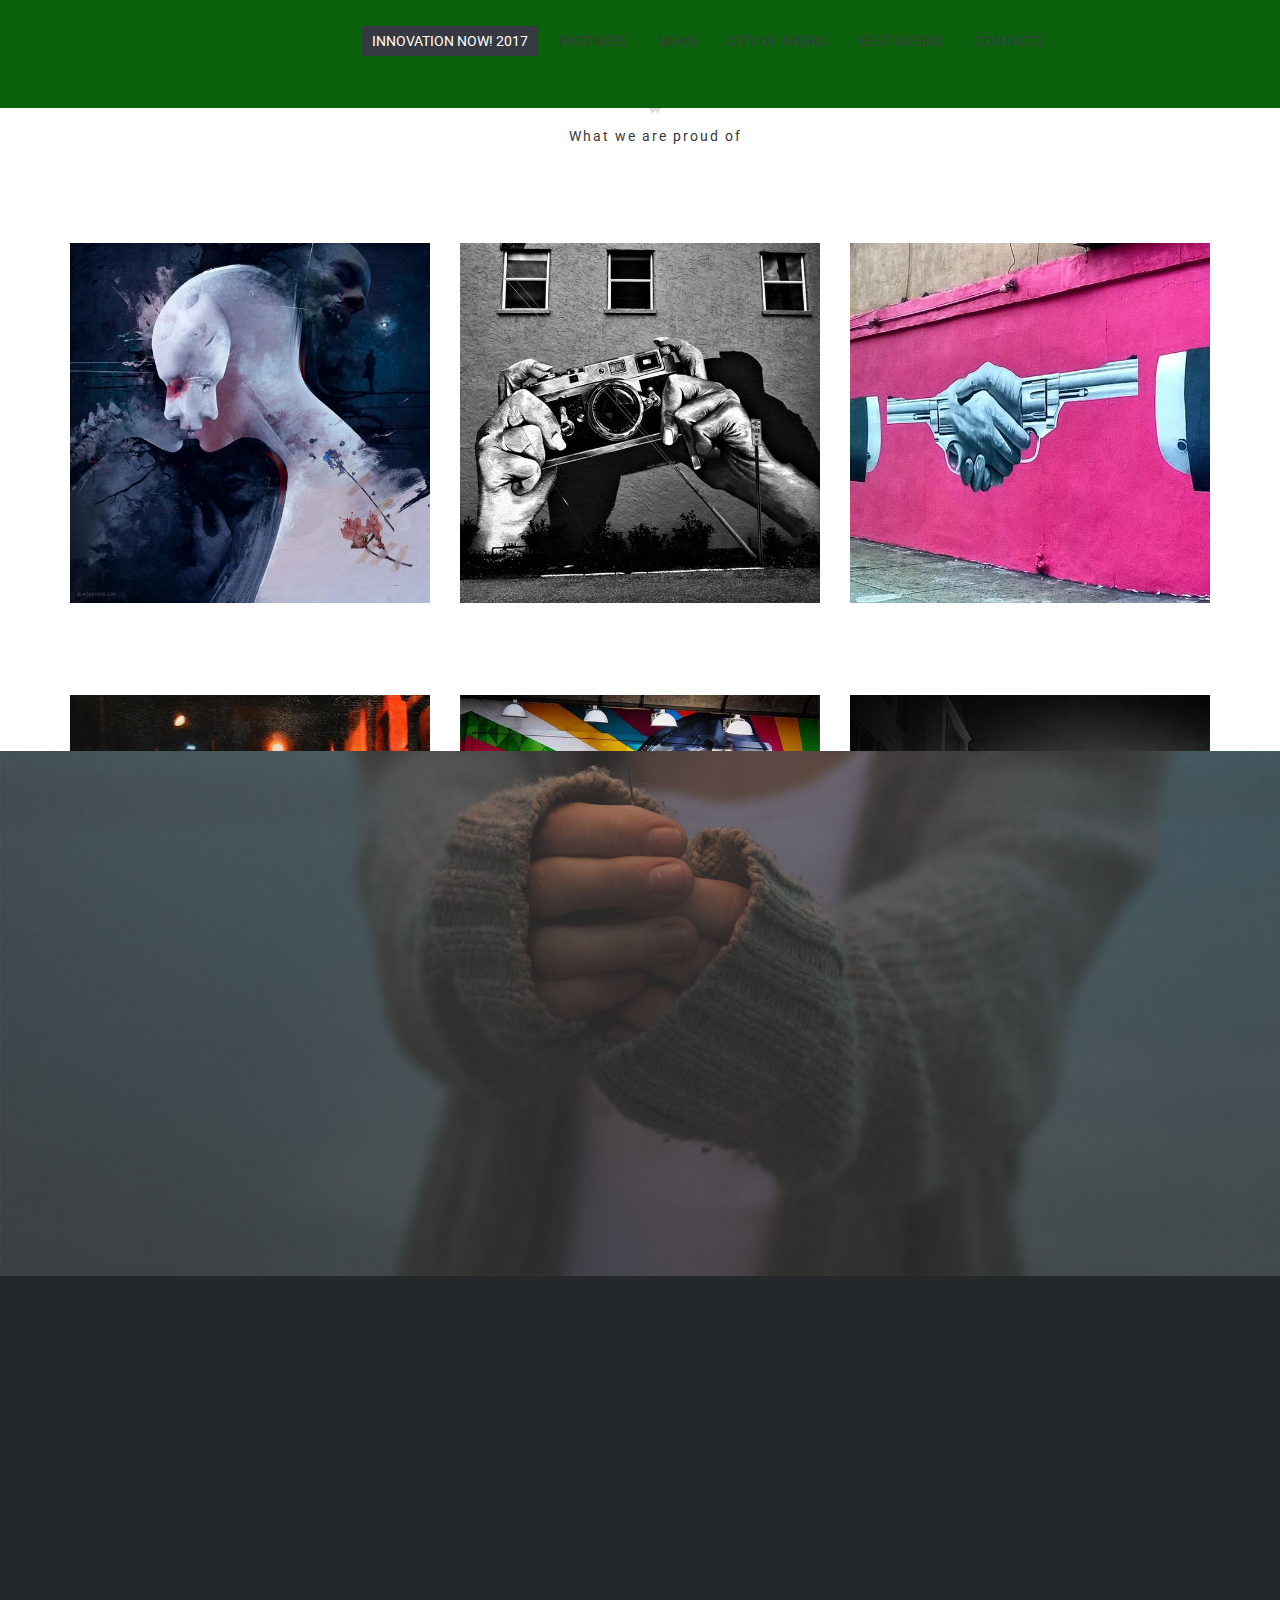
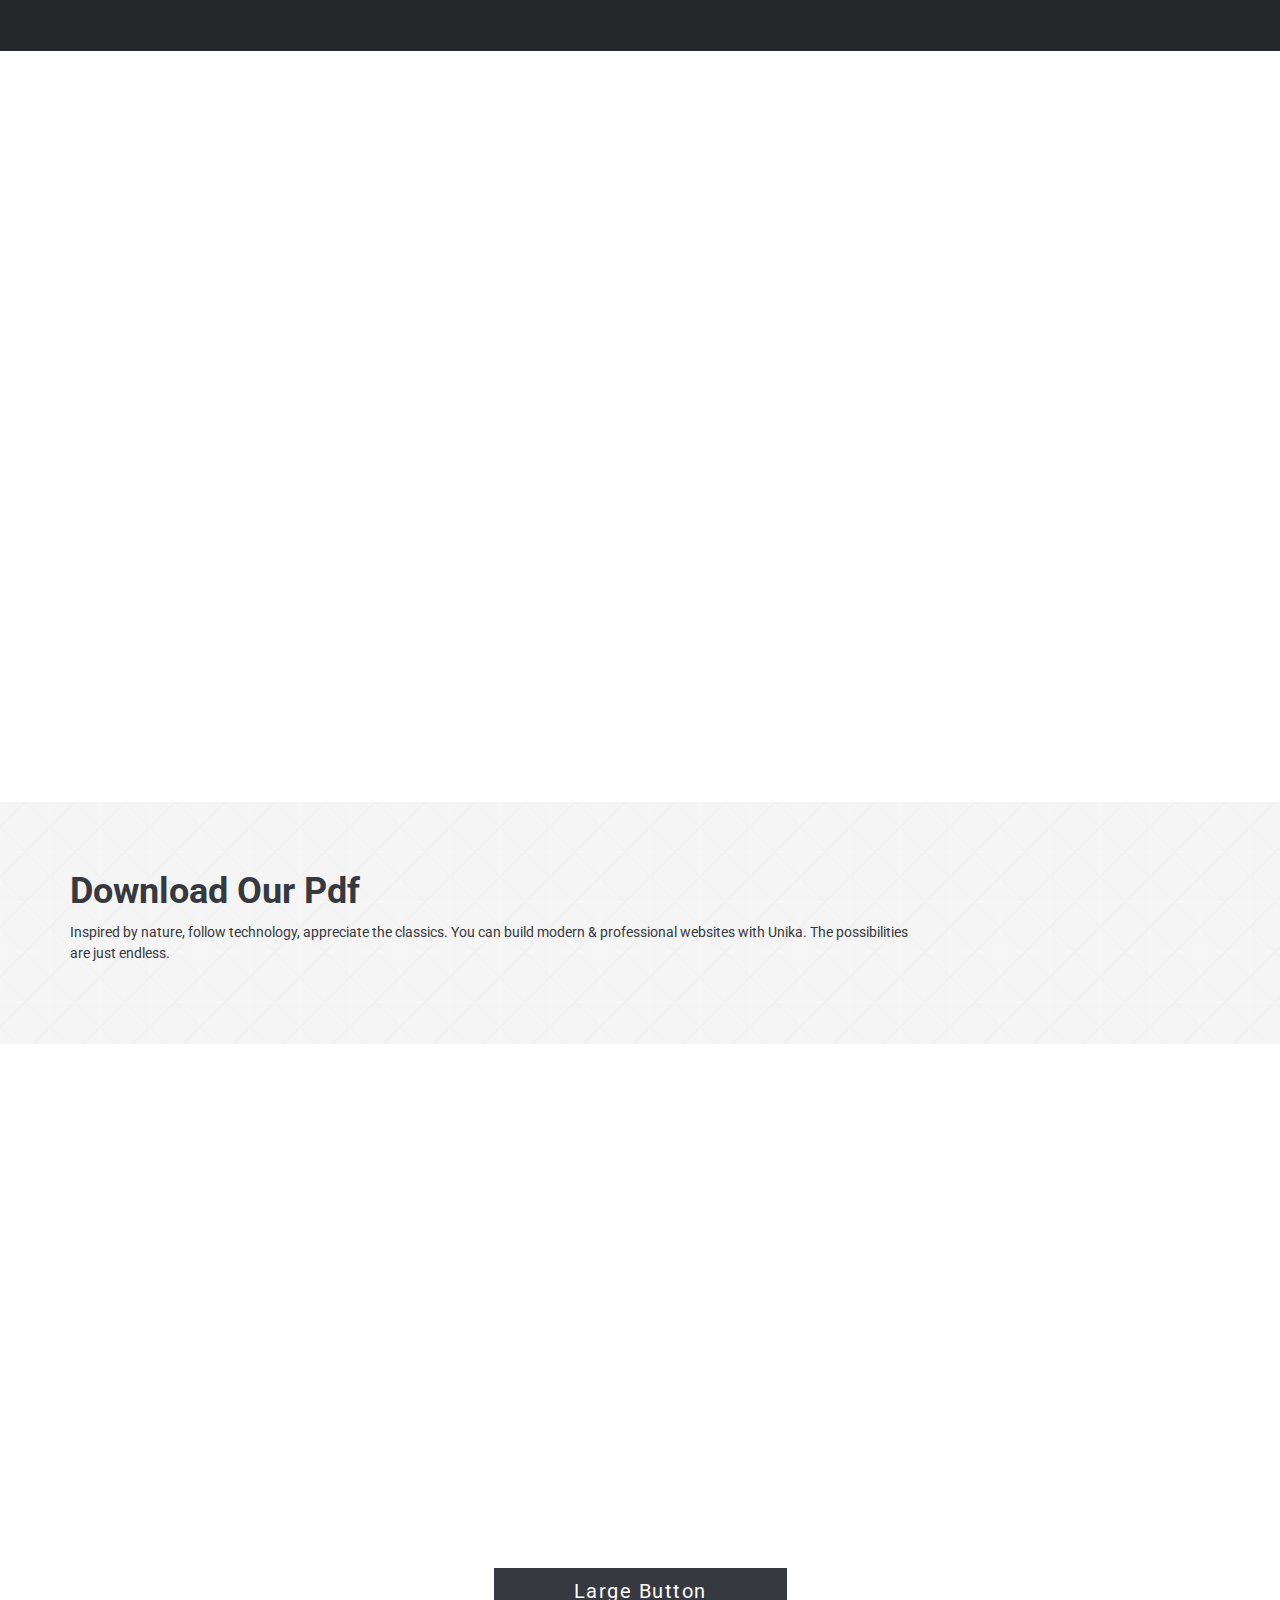
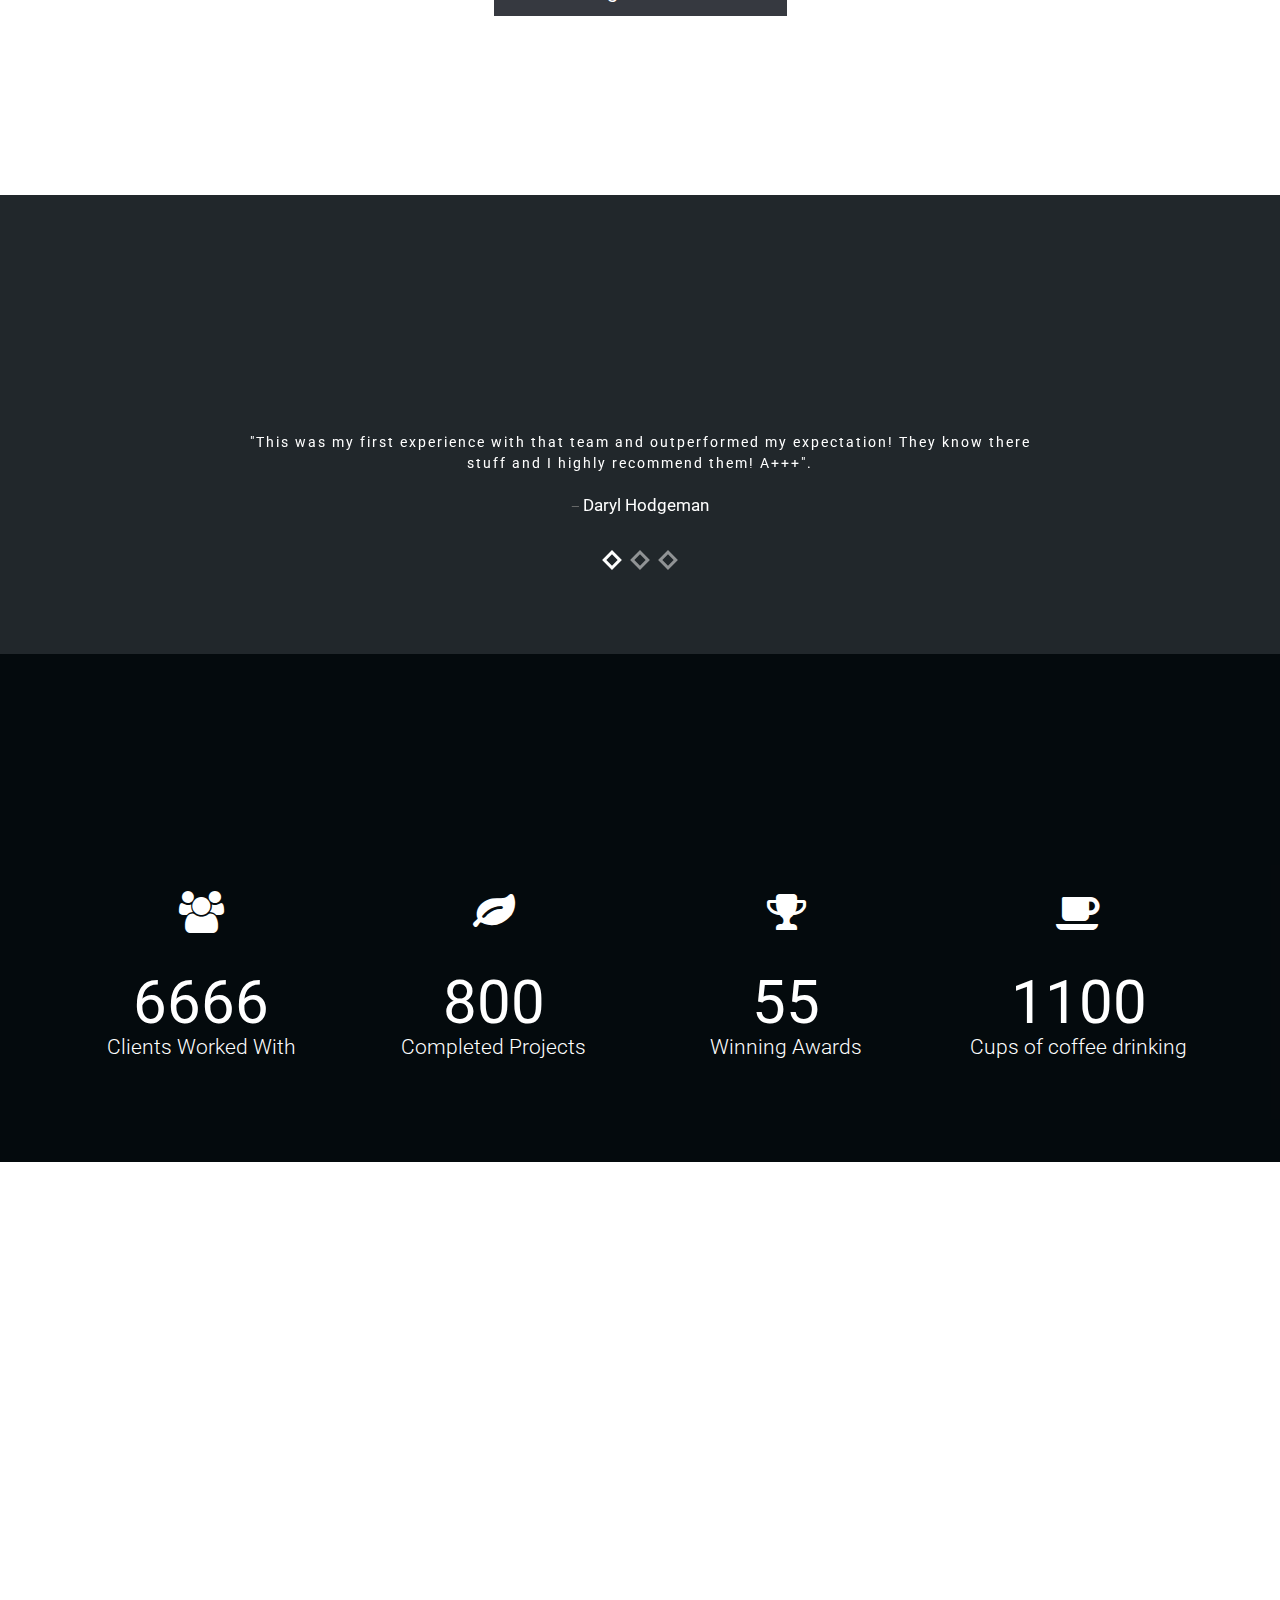
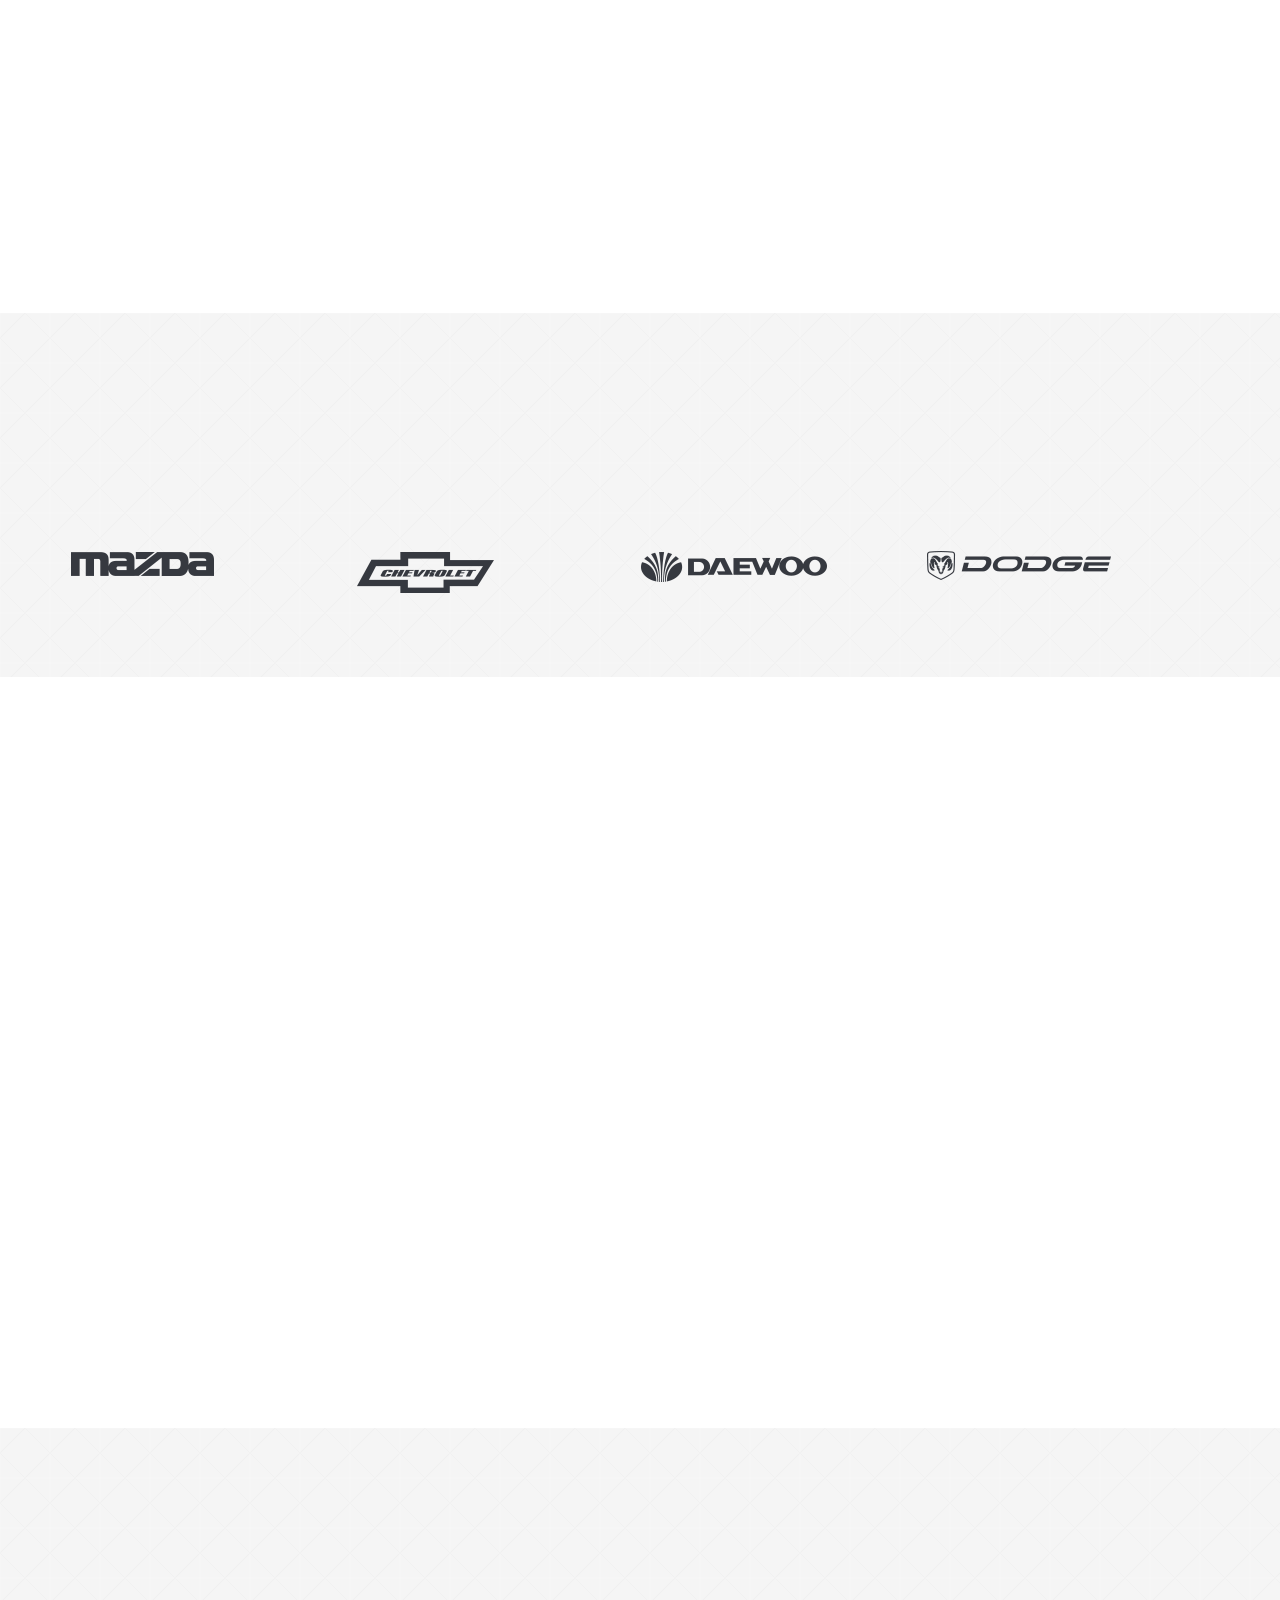
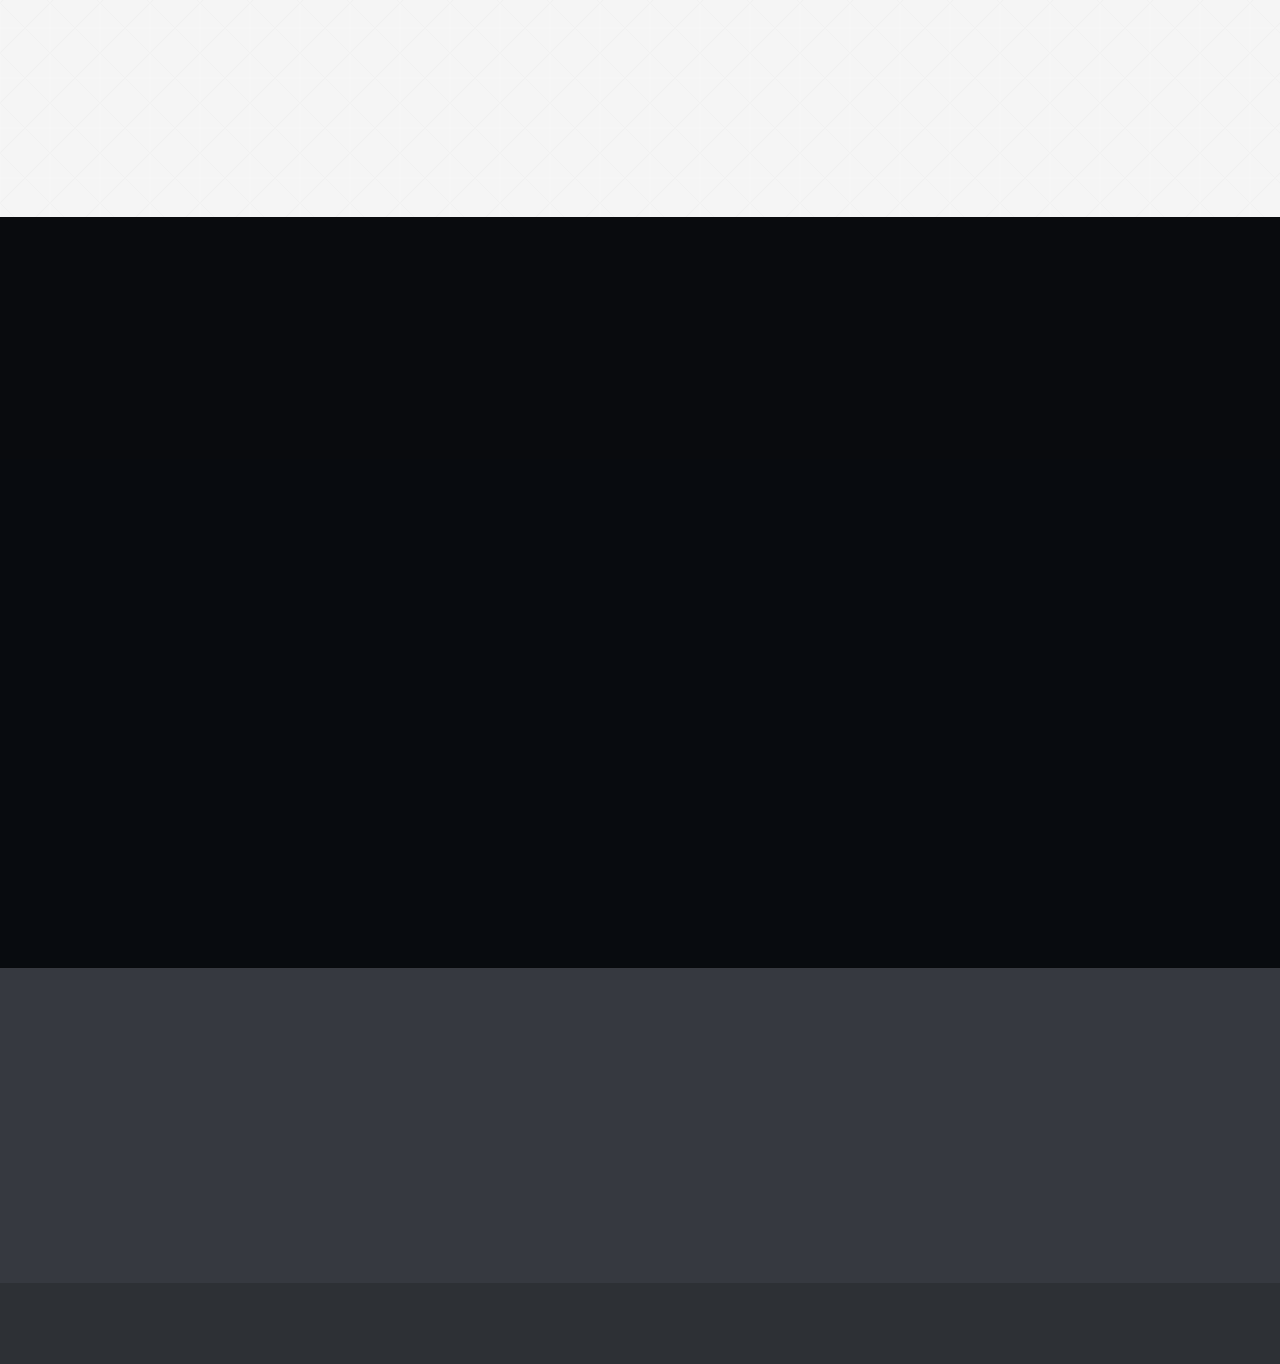
==== commit 1c5a2cb3: "Changes on headers and such." ====
--- a/page.html
+++ b/page.html
@@ -11,7 +11,7 @@
 
     <meta charset="utf-8">
     <meta http-equiv="X-UA-Compatible" content="IE=edge">
-    <title>Unika - Responsive One Page HTML5 Template</title>
+    <title>Innovation Now! 2017 - BEST Aveiro</title>
     <meta name="description" content="Unika - Responsive One Page HTML5 Template">
     <meta name="keywords" content="HTML5, Bootsrtrap, One Page, Responsive, Template, Portfolio" />
     <meta name="author" content="imransdesign.com">
@@ -80,12 +80,12 @@
                     <div class="portfoloi_content_area" > <!-- remove -- em princípio não é preciso -->
                         <div class="portfolio_menu" id="filters">
                             <ul>
-                                <li class="active_prot_menu"><a href="#porfolio_menu" data-filter="*">Descrição</a></li>
-                                <li><a href="#porfolio_menu" data-filter=".websites">Parcerias</a></li>
-                                <li><a href="#porfolio_menu" data-filter=".webDesign" >Notícias</a></li>
-                                <li><a href="#porfolio_menu" data-filter=".appsDevelopment">(BEST) Aveiro</a></li>
-                                <li><a href="#porfolio_menu" data-filter=".GraphicDesign">Organização</a></li>
-                                <li><a href="#porfolio_menu" data-filter=".responsive">@@@@@@@@</a></li>
+                                <li class="active_prot_menu"><a href="#porfolio_menu">Innovation Now! 2017</a></li>
+                                <li><a href="#owl-carousel">Partners</a></li>
+                                <li><a href="#porfolio_menu" >News</a></li>
+                                <li><a href="#porfolio_menu">City of Aveiro</a></li>
+                                <li><a href="#porfolio_menu">BEST Aveiro</a></li>
+                                <li><a href="#porfolio_menu">Contacts</a></li>
                             </ul>
                         </div>
                     </div>
